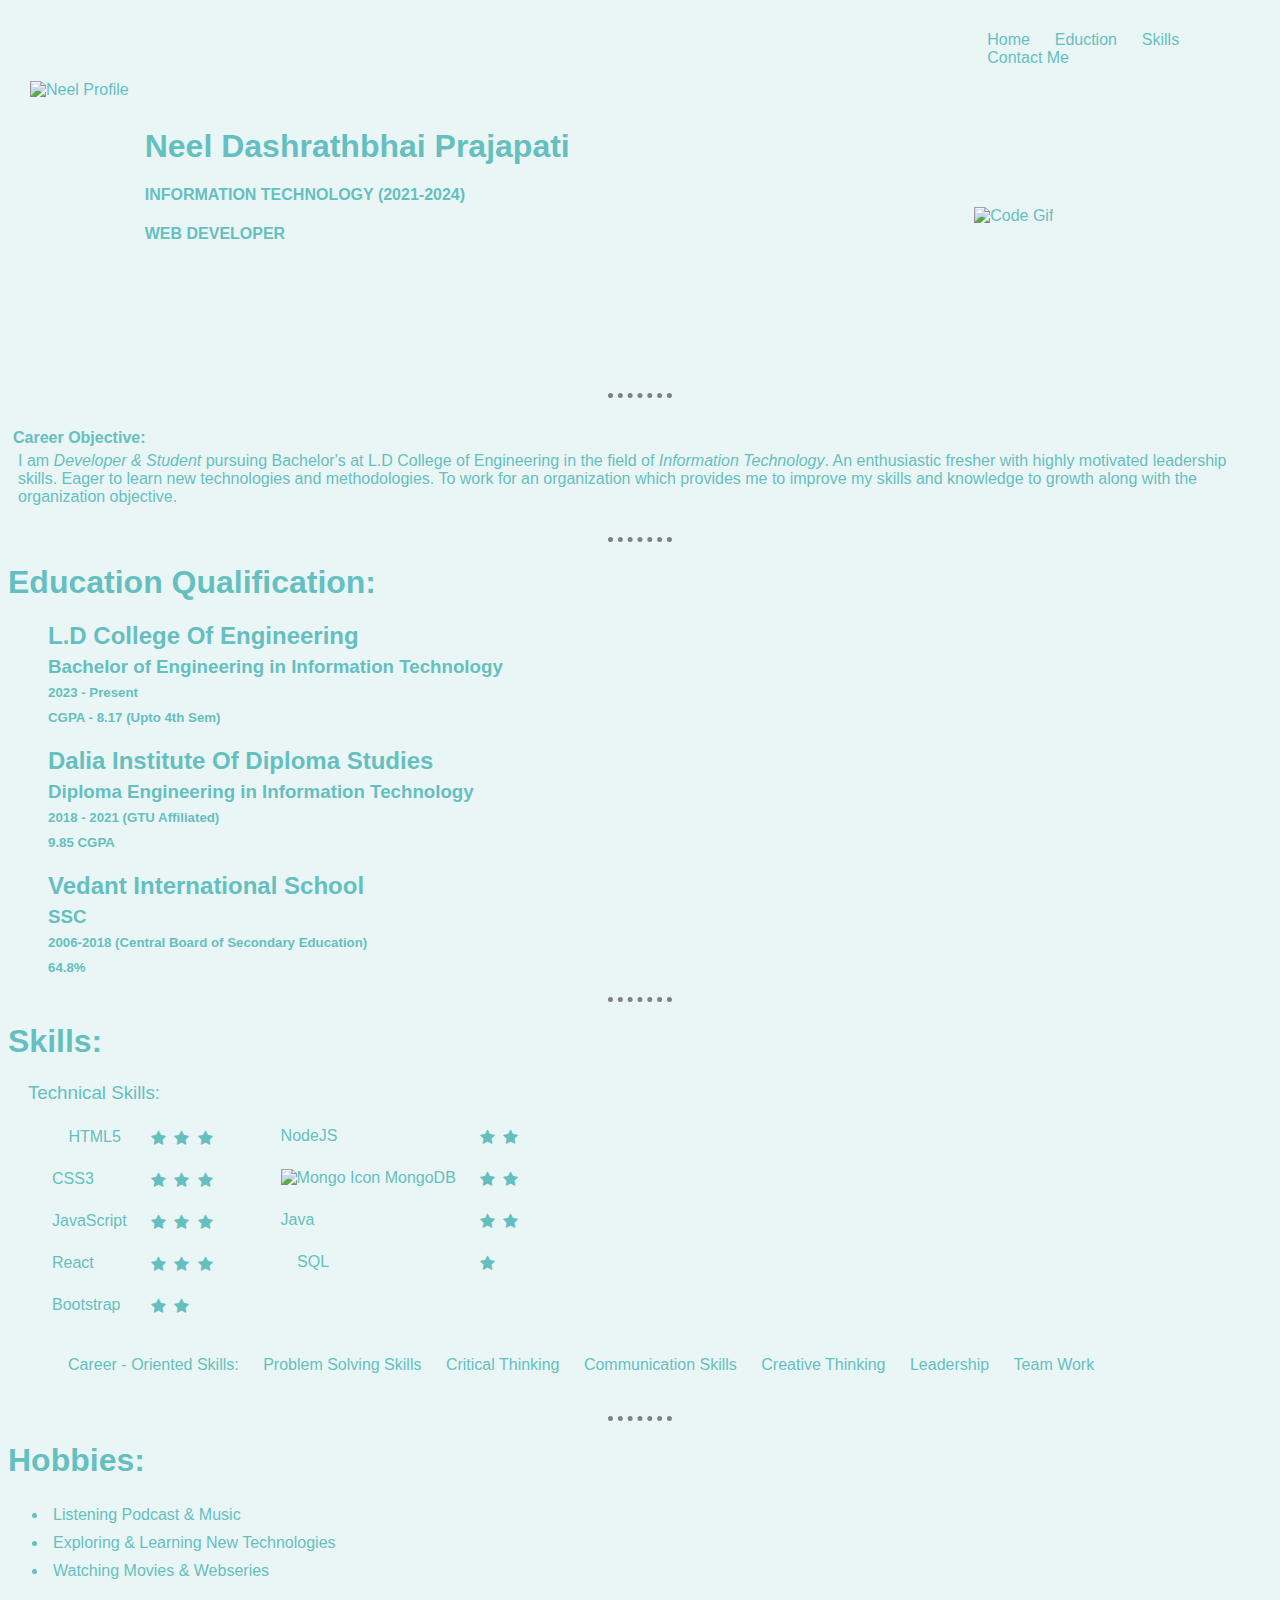
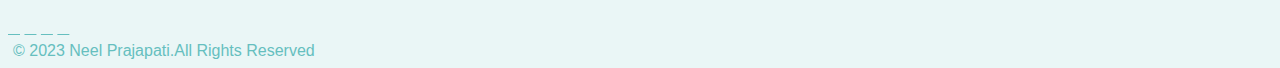
==== index.html @ d5c81141 "css animation" ====
<!DOCTYPE html>
<html lang="en">

<head>
    <meta charset="UTF-8">
    <meta http-equiv="X-UA-Compatible" content="IE=edge">
    <meta name="viewport" content="width=device-width, initial-scale=1.0">
    <link rel="shortcut icon" href="images/favicon.png" type="image/x-icon">
    <title>Neel's Personal Site</title>

    <link rel="stylesheet" href="/css/index.css">
    <link rel="stylesheet" href="/css/logo.css">
    <link rel="stylesheet" href="/css/footer.css">

    <link rel="stylesheet" href="https://cdnjs.cloudflare.com/ajax/libs/font-awesome/6.2.1/css/all.min.css"
        integrity="sha512-MV7K8+y+gLIBoVD59lQIYicR65iaqukzvf/nwasF0nqhPay5w/9lJmVM2hMDcnK1OnMGCdVK+iQrJ7lzPJQd1w=="
        crossorigin="anonymous" referrerpolicy="no-referrer" />

    <link rel="stylesheet" href="https://cdnjs.cloudflare.com/ajax/libs/font-awesome/4.7.0/css/font-awesome.min.css">

</head>

<body>

    <nav>
        <li class="nav-list" id="home">Home</li>
        <li class="nav-list" id="edu">Eduction</li>
        <li class="nav-list" id="skill">Skills</li>
        <li class="nav-list" id="contact"><a href="contact.html" style="text-decoration: none;">Contact Me</a></li>
    </nav>

    <div class="intro">

        <div class="profile_pic">
            <img class="profile" src="/images/profile.png" alt="Neel Profile">
        </div>

        <div class="sub-intro">
            <h1>Neel Dashrathbhai Prajapati</h1>
            <h4>INFORMATION TECHNOLOGY (2021-2024)</h4>
            <h4>WEB DEVELOPER</h4>
        </div>

        <div class="code_gif">
            <img id="code" src="images/code.gif" alt="Code Gif">
        </div>

    </div>
    
    <hr>

    <br>
    <!-- <div class="details">

        <h5 class="mx">DOB: 12/09/2002</h5>
        <h5 class="mx"><i class="fa-sharp fa-solid fa-location-dot"></i>&nbsp;Gujarat, India</h5>
        <h5 class="mx"><i class="fa-solid fa-mobile-button"></i>&nbsp;&nbsp;(+91)-7046442576</h5>
        <h5 class="mx"><i class="fa-solid fa-envelope"></i>&nbsp;prajapatineel64@gmail.com</h5>

    </div> -->

    <div class="career">
        <strong>Career Objective:</strong><br>
        <p>I am<em> Developer & Student </em> pursuing Bachelor's at L.D College of Engineering in the field of
            <em>Information Technology</em>. An enthusiastic fresher with highly motivated leadership skills. Eager to
            learn
            new technologies and methodologies. To work for an organization which provides me to improve my skills and
            knowledge to growth along with the organization objective.
        </p><br>
    </div>

    <!-- <hr size="3" noshade> -->
    <hr>

    <h1>Education Qualification:</h1>

    <dt>
    <dd>
        <h2>L.D College Of Engineering</h2>
        <h3>Bachelor of Engineering in Information Technology</h3>
        <h5>2023 - Present</h5>
        <h5>CGPA - 8.17 (Upto 4th Sem) </h5>
    </dd>
    </dt>

    <dt>
    <dd>
        <h2>Dalia Institute Of Diploma Studies</h2>
        <h3>Diploma Engineering in Information Technology</h3>
        <h5>2018 - 2021 (GTU Affiliated)</h5>
        <h5>9.85 CGPA</h5>
    </dd>
    </dt>

    <dt>
    <dd>
        <h2>Vedant International School</h2>
        <h3>SSC</h3>
        <h5>2006-2018 (Central Board of Secondary Education)</h5>
        <h5>64.8%</h5>
    </dd>
    </dt>

    <!-- <hr size="3" noshade> -->
    <hr>

    <h1>Skills:</h1>

    <h3 class="mx-list"><strong>Technical Skills:</strong></h3><br>

    <table>
        <tr>
            <td>
                <table cellspacing="20">

                    <tbody style="margin-top: 2px;">

                        <tr>
                            <td class="mx-list"><i class="fa-brands fa-html5"></i> HTML5 </td>
                            <td>
                                <span class="fa fa-star checked"></span>
                                <span class="fa fa-star checked"></span>
                                <span class="fa fa-star checked"></span>
                            </td>
                        </tr>

                        <tr>
                            <td class="mx-list"><i class="fa-brands fa-css3-alt"></i> CSS3 </td>
                            <td>
                                <span class="fa fa-star checked"></span>
                                <span class="fa fa-star checked"></span>
                                <span class="fa fa-star checked"></span>
                            </td>
                        </tr>

                        <tr>
                            <td class="mx-list"><i class="fa-brands fa-js"></i> JavaScript </td>
                            <td>
                                <span class="fa fa-star checked"></span>
                                <span class="fa fa-star checked"></span>
                                <span class="fa fa-star checked"></span>
                            </td>
                        </tr>

                        <tr>
                            <td class="mx-list"><i class="fa-brands fa-react"></i> React </td>
                            <td>
                                <span class="fa fa-star checked"></span>
                                <span class="fa fa-star checked"></span>
                                <span class="fa fa-star checked"></span>
                            </td>
                        </tr>

                        <tr>
                            <td class="mx-list"><i class="fa-brands fa-bootstrap"></i> Bootstrap </td>
                            <td>
                                <span class="fa fa-star checked"></span>
                                <span class="fa fa-star checked"></span>
                            </td>
                        </tr>

                    </tbody>
                </table>
            </td>

            <td>

                <table cellspacing="20" class="col-2">

                    <tbody style="margin-top: 2px;">

                        <tr>
                            <td class="mx-list"><i class="fa-brands fa-node"></i> NodeJS </td>
                            <td>
                                <span class="fa fa-star checked"></span>
                                <span class="fa fa-star checked"></span>
                            </td>
                        </tr>

                        <tr>
                            <td class="mx-list"><img id="mongo" src="/images/mongo.svg" alt="Mongo Icon"> MongoDB </td>
                            <td>
                                <span class="fa fa-star checked"></span>
                                <span class="fa fa-star checked"></span>
                            </td>
                        </tr>

                        <tr>
                            <td class="mx-list"><i class="fa-brands fa-java"></i> Java
                            <td>
                                <span class="fa fa-star checked"></span>
                                <span class="fa fa-star checked"></span>
                            </td>
                        </tr>

                        <tr>
                            <td class="mx-list"><i class="fa-solid fa-database"></i> SQL
                            <td>
                                <span class="fa fa-star checked"></span>
                            </td>
                        </tr>

                    </tbody>

                </table>

            </td>
        </tr>
    </table>

    <ul>
        <li class="mx-list"><strong>Career - Oriented Skills:</strong></li>
        <li class="mx-list">Problem Solving Skills</li>
        <li class="mx-list">Critical Thinking</li>
        <li class="mx-list">Communication Skills</li>
        <li class="mx-list">Creative Thinking</li>
        <li class="mx-list">Leadership</li>
        <li class="mx-list">Team Work</li>
    </ul>

    <br>
    <!-- <hr size="3" noshade> -->
    <hr>

    <h1>Hobbies:</h1>
    <ul>
        <li class="hobbie">Listening Podcast & Music</li>
        <li class="hobbie">Exploring & Learning New Technologies</li>
        <li class="hobbie">Watching Movies & Webseries</li>
    </ul>
    <br>

</body>


<footer>
    <div class="footer">
        <a href="https://github.com/Neel1292" target="_blank"><i class="fa-brands fa-github"></i></a>
        <a href="https://www.linkedin.com/in/neel-prajapati-590375259/" target="_blank"><i
                class="fa-brands fa-linkedin"></i></a>
        <a href="https://www.instagram.com/neelprajapati_/" target="_blank"><i class="fa-brands fa-instagram"></i></a>
        <a href="mailto: prajapatineel122002@gmail.com"><i class="fa-solid fa-envelope"></i></a>
    </div>
    <p class="neelfooter">&copy; 2023 Neel Prajapati.All Rights Reserved</p>
</footer>

</html>
---- css/index.css ----
*{
    font-family: 'Gill Sans', 'Gill Sans MT', Calibri, 'Trebuchet MS', sans-serif;
    /* color: #68B984; */
    color: #66BFBF;
}
 

/* Custom Font */

@font-face{
    font-family:ChineseHiromi;
    src:url('/fonts/HIROMISAKE.ttf') format('truetype');

    font-family:ChineseScript;
    src:url('/fonts/Khiara\ Script.otf') format('woff2');

    font-family:ChineseItache;
    src:url('/fonts/Zenzai\ Itache.ttf') format('truetype');
}

body {
    /* color: #CEEDC7; */
    background-color: #EAF6F6;
}

/* Nav Bar */

nav {
    list-style: none;
    margin: 0.6rem;
    margin-left: 75%;
    padding: 20px;
    border: 1px solid transparent;
    height: 20px;
}

.nav-list {
    display: inline;
    margin: 0.2rem;
    font-size: medium;
    padding: 7px;
    transition: font-size;
    transition-duration: 1s;
}
                
#home:hover {
    font-size: large;
    color: black;
    cursor: pointer;
}

#edu:hover {
    font-size: large;
    color: black;
    cursor: pointer;
}

#skill:hover {
    font-size: large;
    color: black;
    cursor: pointer;
}

#contact:hover {
    font-size: large;
    color: black;
    cursor: pointer;
}

/* First Self */

.intro {
    margin: -25px -8px 18px -8px;
    padding: 10px;
    display: inline-flex;
    width: 100%;
    color: #66BFBF;
    animation: textcolor;
    animation-duration: 4s;
    animation-delay: 100ms;
}

@keyframes textcolor {

    0%   { color:#4285F4;  }
    25%  { color:#34A853;  }
    50%  { color:#FBBC05;  }
    75%  { color:#fb6b05;  }
    100% { color:#EA4335;  }

}

.profile {
    align-items: start;
    height: 262px;
    width: 260px;
    padding: 10px;
    margin: 3px;
    margin-bottom: -4px;
    position: relative;
    animation-name: profilepic;
    animation-duration: 4s;
    animation-timing-function: linear;
}

.profile_pic{
    margin-left: 7px;
}

@keyframes profilepic{
    0%   { left:0px; top:-100px; }
    75%  { left:0px; top:200px; }
    100% { left:0px; top:0px; }
}

.sub-intro {
    margin-top: 3%;
    margin-left: 3px;
}

.code_gif {
    margin-top: 11%;
    margin-left: 32%;
    width: 20%;
    height: 150px;
    position: relative;
}

#code {
    position: absolute;
    left: 0;
    animation-name: enter;
    animation-duration: 6s;
    animation-timing-function: linear;
}

@keyframes enter {
    from { left: 100%; }
    to { left: 0%; }
}

/* Line */

hr {
    border-style: none;
    border-top-style: dotted;
    border-color: grey;
    border-width: 5px;
    width: 5%;
}

.mx {
    margin-left: 150px;
}

.mx-10 {
    margin-left: 5px;
}

/* Personal Details */

.details {
    margin-left: 30px;
    display: inline-flex;
    justify-content: space-evenly;
    padding: 2px;
}

h3 {
    margin-top: -14px;
}

h5 {
    margin-top: -12px;
}

a {
    color: inherit;
}

.career{
    margin: 5px;
}

p {
    margin: 5px;
}

.mx-list {
    margin-left: 20px;
    align-items: end;
    display: inline;
    font-weight: 200;
}

.hobbie {
    padding: 5px;
}

.checked {
    padding: 2px;
}

#mongo {
    height: 16px;
    width: 17px;
}

.col-2 {
    margin-top: -44px;
}
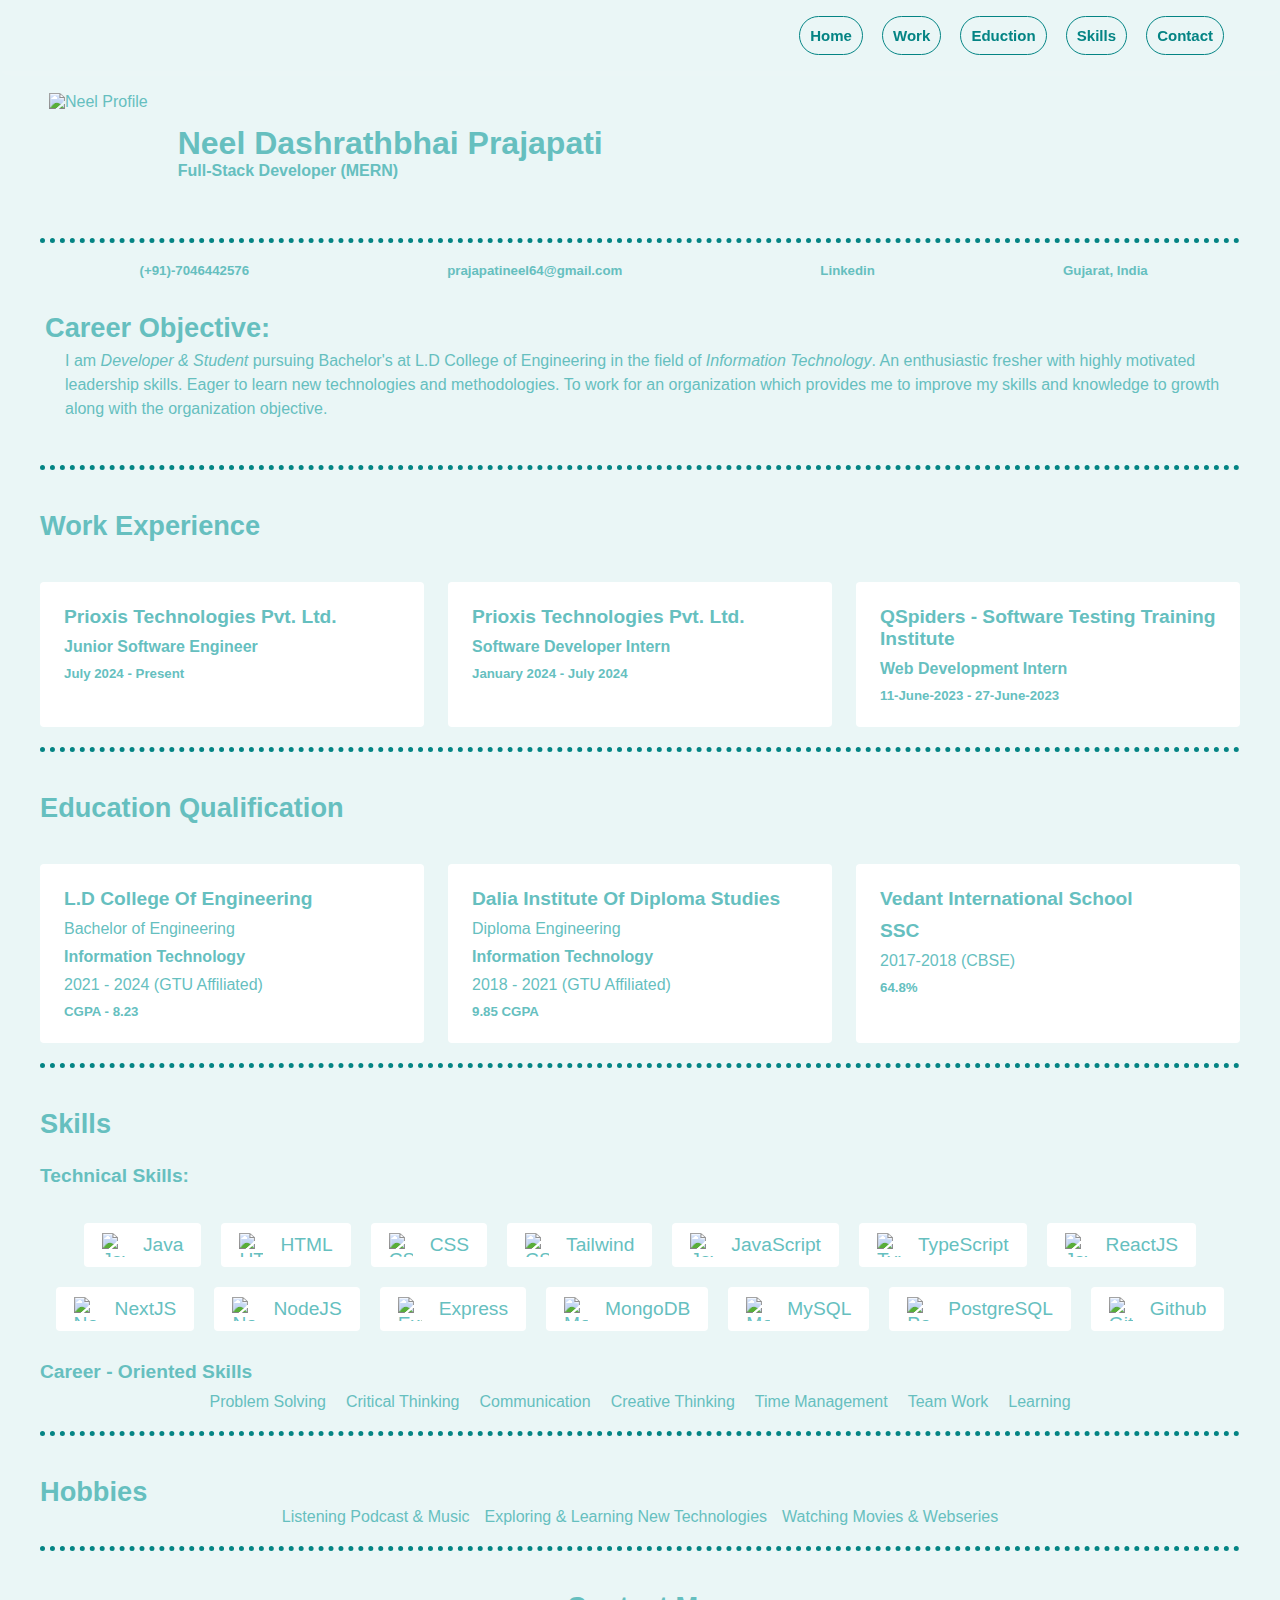
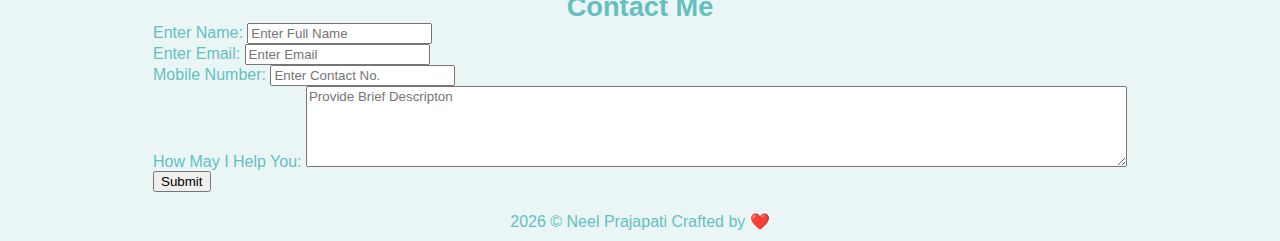
==== commit f2be2aba: "Change Icon Position" ====
--- a/index.html
+++ b/index.html
@@ -5,8 +5,29 @@
     <meta charset="UTF-8">
     <meta http-equiv="X-UA-Compatible" content="IE=edge">
     <meta name="viewport" content="width=device-width, initial-scale=1.0">
-    <link rel="shortcut icon" href="images/favicon.png" type="image/x-icon">
+    <link rel="shortcut icon" href="images/fav.png" type="image/x-icon">
     <title>Neel's Personal Site</title>
+
+    <link rel="stylesheet" href="./css/contact.css">
+    <script src="./script/script.js" defer></script>
+
+    <!-- Facebook and Twitter integration -->
+    <meta property="og:title" content="Neel Prajapati Portfolio" />
+    <meta property="og:image" content="/images/user.png" />
+    <meta property="og:url" content="" />
+    <meta property="og:site_name" content="Neel Prajapati Tech" />
+    <meta property="og:description" content="Myself Neel Prajapati and I am a Full-Stack Web Developer" />
+    <meta name="twitter:title" content="Neel Prajapti" />
+    <meta name="twitter:image" content="" />
+    <meta name="twitter:url" content="" />
+    <meta name="twitter:card" content="" />
+
+    <!-- Skills style  -->
+    <link rel="stylesheet" href="css/skills.css">
+
+    <link href="https://fonts.googleapis.com/css?family=Space+Mono" rel="stylesheet">
+    <link href="https://fonts.googleapis.com/css?family=Kaushan+Script" rel="stylesheet">
+
 
     <link rel="stylesheet" href="/css/index.css">
     <link rel="stylesheet" href="/css/logo.css">
@@ -22,226 +43,248 @@
 
 <body>
 
-    <nav>
-        <li class="nav-list" id="home">Home</li>
-        <li class="nav-list" id="edu">Eduction</li>
-        <li class="nav-list" id="skill">Skills</li>
-        <li class="nav-list" id="contact"><a href="contact.html" style="text-decoration: none;">Contact Me</a></li>
-    </nav>
-
-    <div class="intro">
-
-        <div class="profile_pic">
-            <img class="profile" src="/images/profile.png" alt="Neel Profile">
-        </div>
-
-        <div class="sub-intro">
-            <h1>Neel Dashrathbhai Prajapati</h1>
-            <h4>INFORMATION TECHNOLOGY (2021-2024)</h4>
-            <h4>WEB DEVELOPER</h4>
-        </div>
-
-        <div class="code_gif">
-            <img id="code" src="images/code.gif" alt="Code Gif">
-        </div>
-
+    <div id="main">
+        <nav>
+            <div class="page-width">
+                <div class="nav-list">
+                    <h4 id="home"><a href="#introduction">Home</a></h4>
+                    <h4 id="edu"><a href="#experience">Work</a></h4>
+                    <h4 id="edu"><a href="#education">Eduction</a></h4>
+                    <h4 id="skill"><a href="#skills">Skills</a></h4>
+                    <h4 id="contact"><a href="#contact-form">Contact</a></h4>
+                </div>
+            </div>
+        </nav>
+
+        <div class="introduction" id="introduction">
+            <div class="page-width">  
+                <div class="intro">
+                    <div class="profile_pic">
+                        <img class="profile" src="/images/profile.png" alt="Neel Profile">
+                    </div>
+
+                    <div class="sub-intro">
+                        <h1>Neel Dashrathbhai Prajapati</h1>
+                        <h4>Full-Stack Developer (MERN)</h4>
+                        <div class="social-icons">
+                            <a href="https://github.com/Neel1292" target="_blank"><i class="fa-brands fa-github"></i></a>
+                            <a href="https://www.linkedin.com/in/neel-prajapati-590375259/" target="_blank"><i
+                                class="fa-brands fa-linkedin"></i></a>
+                            <a href="https://www.instagram.com/neelprajapati_/" target="_blank"><i class="fa-brands fa-instagram"></i></a>
+                            <a href="mailto: prajapatineel122002@gmail.com"><i class="fa-solid fa-envelope"></i></a>
+                        </div>
+                    </div>
+
+                </div>
+                <hr>
+            </div>
+        </div>
+
+        <div class="details">
+            <div class="page-width">   
+                <div class="personal-detail">
+                    <h5 class="personal-item"><i class="fa-solid fa-mobile-button"></i>&nbsp;&nbsp;(+91)-7046442576</h5>
+                    <h5 class="personal-item"><i class="fa-solid fa-envelope"></i>&nbsp;prajapatineel64@gmail.com</h5>
+                    <h5 class="personal-item"><i class="fa-solid fa-link"></i>&nbsp;<a
+                        href="https://www.linkedin.com/in/neel-prajapati-590375259/" target="_blank">Linkedin</a></h5>
+                    <h5 class="personal-item"><i class="fa-sharp fa-solid fa-location-dot"></i>&nbsp;Gujarat, India</h5>
+                </div> 
+            </div>
+        </div>
+
+        <div class="career-objective">
+            <div class="page-width">
+                <div class="career">
+                    <h2>Career Objective:</h2>
+                    <p>I am<em> Developer & Student </em> pursuing Bachelor's at L.D College of Engineering in the field of
+                        <em>Information Technology</em>. An enthusiastic fresher with highly motivated leadership skills. Eager
+                        to
+                        learn
+                        new technologies and methodologies. To work for an organization which provides me to improve my skills
+                        and
+                        knowledge to growth along with the organization objective.
+                    </p><br>
+                </div>
+                <hr>
+            </div>
+        </div>
+
+
+        <div class="experience" id="experience">
+            <div class="page-width">
+                <h2>Work Experience </h2>
+                <div class="work-experience">
+                    <div class="work-experience-data">
+                        <h3>Prioxis Technologies Pvt. Ltd.</h3>
+                        <h4>Junior Software Engineer </h4>
+                        <h5>July 2024 - Present</h5>
+                    </div>
+                
+                    <div class="work-experience-data">
+                        <h3>Prioxis Technologies Pvt. Ltd.</h3>
+                        <h4>Software Developer Intern </h4>
+                        <h5>January 2024 - July 2024</h5>
+                    </div>
+                
+
+                    <div class="work-experience-data">
+                        <h3>QSpiders - Software Testing Training Institute</h3>
+                        <h4>Web Development Intern</h4>
+                        <h5>11-June-2023 - 27-June-2023</h5>
+                    </div>
+                </div>
+                <hr>
+            </div>
+        </div>
+
+        <div class="education" id="education">
+            <div class="page-width">
+                <h2>Education Qualification </h2>
+                <div class="qualification">
+                    <div class="qualification-data">
+                        <h3>L.D College Of Engineering</h3>
+                        <span>Bachelor of Engineering </span>
+                        <h4>Information Technology</h4>
+                        <span>2021 - 2024  (GTU Affiliated)</span>
+                        <h5>CGPA - 8.23 </h5>
+                    </div>
+                
+                    <div class="qualification-data">
+                        <h3>Dalia Institute Of Diploma Studies</h3>
+                        <span>Diploma Engineering</span>
+                        <h4>Information Technology</h4>
+                        <span>2018 - 2021 (GTU Affiliated)</span>
+                        <h5>9.85 CGPA</h5>
+                    </div>
+                
+                    <div class="qualification-data">
+                        <h3>Vedant International School</h3>
+                        <h3>SSC</h3>
+                        <span>2017-2018 (CBSE)</span>
+                        <h5>64.8%</h5>
+                    </div>
+                </div>
+                <hr>
+
+            </div>
+        </div>
+
+
+        <div class="skills" id="skills">
+            <div class="page-width">
+                <h2>Skills </h2>
+                <div class="technical">
+                    <h3 class="mx-list"><strong>Technical Skills:</strong></h3><br><br>
+            
+                    <div class="skills-container-inner col-md-3 col-sm-6 col-xs-12">
+                        <div class="skill-item"><img src="/images/skills/java.svg" alt="Java">Java</div>
+                        <div class="skill-item"><img src="/images/skills/html.svg" alt="HTML">HTML</div>
+                        <div class="skill-item"><img src="/images/skills/css.svg" alt="CSS">CSS</div>
+                        <div class="skill-item"><img
+                                src="https://cdn.jsdelivr.net/gh/devicons/devicon/icons/tailwindcss/tailwindcss-original.svg"
+                                alt="CSS">Tailwind</div>
+                        <div class="skill-item"><img src="/images/skills/javascript.svg" alt="JavaScript">JavaScript
+                        </div>
+                        <div class="skill-item"><img
+                                src="https://cdn.jsdelivr.net/gh/devicons/devicon/icons/typescript/typescript-original.svg"
+                                alt="TypeScript">TypeScript</div>
+                        <div class="skill-item"><img
+                                src="https://cdn.jsdelivr.net/gh/devicons/devicon/icons/react/react-original.svg"
+                                alt="JavaScript">ReactJS</div>
+                        <div class="skill-item"><img
+                                src="https://cdn.jsdelivr.net/gh/devicons/devicon/icons/nextjs/nextjs-original.svg"
+                                alt="Next">NextJS</div>
+                        <div class="skill-item"><img
+                                src="https://cdn.jsdelivr.net/gh/devicons/devicon/icons/nodejs/nodejs-original.svg"
+                                alt="Node">NodeJS</div>
+                        <div class="skill-item"><img
+                                src="https://cdn.jsdelivr.net/gh/devicons/devicon/icons/express/express-original.svg"
+                                alt="Express">Express</div>
+                        <div class="skill-item">
+                            <img src="https://cdn.jsdelivr.net/gh/devicons/devicon/icons/mongodb/mongodb-original.svg"
+                                alt="MongoDB">MongoDB
+                        </div>
+                        <div class="skill-item">
+                            <img src="https://cdn.jsdelivr.net/gh/devicons/devicon/icons/mysql/mysql-original.svg"
+                                alt="MongoDB">MySQL
+                        </div>
+                        <div class="skill-item"><img src="/images/skills/postgresql.svg" alt="PostgreSQL">PostgreSQL</div>
+                        <div class="skill-item"><img src="/images/skills/github.svg" alt="Github">Github</div>
+                    </div>
+                </div>
+
+                <div class="career-oriented">
+                    <h3 class="mx-list">Career - Oriented Skills</h3>
+                    <div class="career-skills">
+                        <span class="mx-list">Problem Solving</span>
+                        <span class="mx-list">Critical Thinking</span>
+                        <span class="mx-list">Communication</span>
+                        <span class="mx-list">Creative Thinking</span>
+                        <span class="mx-list">Time Management</span>
+                        <!-- <li class="mx-list">Leadership</li> -->
+                        <span class="mx-list">Team Work</span>
+                        <span class="mx-list">Learning</span>
+                    </div>
+                </div>
+                <hr>
+            </div>
+        </div>
+
+
+        <div class="hobbies">
+            <div class="page-width">
+                <div class="hobbie-container">
+                    <h2>Hobbies</h2>
+                    <ul>
+                        <li class="hobbie">Listening Podcast & Music</li>
+                        <li class="hobbie">Exploring & Learning New Technologies</li>
+                        <li class="hobbie">Watching Movies & Webseries</li>
+                    </ul>
+                </div>
+                <hr>
+            </div>
+        </div>
     </div>
-    
-    <hr>
-
-    <br>
-    <!-- <div class="details">
-
-        <h5 class="mx">DOB: 12/09/2002</h5>
-        <h5 class="mx"><i class="fa-sharp fa-solid fa-location-dot"></i>&nbsp;Gujarat, India</h5>
-        <h5 class="mx"><i class="fa-solid fa-mobile-button"></i>&nbsp;&nbsp;(+91)-7046442576</h5>
-        <h5 class="mx"><i class="fa-solid fa-envelope"></i>&nbsp;prajapatineel64@gmail.com</h5>
-
-    </div> -->
-
-    <div class="career">
-        <strong>Career Objective:</strong><br>
-        <p>I am<em> Developer & Student </em> pursuing Bachelor's at L.D College of Engineering in the field of
-            <em>Information Technology</em>. An enthusiastic fresher with highly motivated leadership skills. Eager to
-            learn
-            new technologies and methodologies. To work for an organization which provides me to improve my skills and
-            knowledge to growth along with the organization objective.
-        </p><br>
-    </div>
-
-    <!-- <hr size="3" noshade> -->
-    <hr>
-
-    <h1>Education Qualification:</h1>
-
-    <dt>
-    <dd>
-        <h2>L.D College Of Engineering</h2>
-        <h3>Bachelor of Engineering in Information Technology</h3>
-        <h5>2023 - Present</h5>
-        <h5>CGPA - 8.17 (Upto 4th Sem) </h5>
-    </dd>
-    </dt>
-
-    <dt>
-    <dd>
-        <h2>Dalia Institute Of Diploma Studies</h2>
-        <h3>Diploma Engineering in Information Technology</h3>
-        <h5>2018 - 2021 (GTU Affiliated)</h5>
-        <h5>9.85 CGPA</h5>
-    </dd>
-    </dt>
-
-    <dt>
-    <dd>
-        <h2>Vedant International School</h2>
-        <h3>SSC</h3>
-        <h5>2006-2018 (Central Board of Secondary Education)</h5>
-        <h5>64.8%</h5>
-    </dd>
-    </dt>
-
-    <!-- <hr size="3" noshade> -->
-    <hr>
-
-    <h1>Skills:</h1>
-
-    <h3 class="mx-list"><strong>Technical Skills:</strong></h3><br>
-
-    <table>
-        <tr>
-            <td>
-                <table cellspacing="20">
-
-                    <tbody style="margin-top: 2px;">
-
-                        <tr>
-                            <td class="mx-list"><i class="fa-brands fa-html5"></i> HTML5 </td>
-                            <td>
-                                <span class="fa fa-star checked"></span>
-                                <span class="fa fa-star checked"></span>
-                                <span class="fa fa-star checked"></span>
-                            </td>
-                        </tr>
-
-                        <tr>
-                            <td class="mx-list"><i class="fa-brands fa-css3-alt"></i> CSS3 </td>
-                            <td>
-                                <span class="fa fa-star checked"></span>
-                                <span class="fa fa-star checked"></span>
-                                <span class="fa fa-star checked"></span>
-                            </td>
-                        </tr>
-
-                        <tr>
-                            <td class="mx-list"><i class="fa-brands fa-js"></i> JavaScript </td>
-                            <td>
-                                <span class="fa fa-star checked"></span>
-                                <span class="fa fa-star checked"></span>
-                                <span class="fa fa-star checked"></span>
-                            </td>
-                        </tr>
-
-                        <tr>
-                            <td class="mx-list"><i class="fa-brands fa-react"></i> React </td>
-                            <td>
-                                <span class="fa fa-star checked"></span>
-                                <span class="fa fa-star checked"></span>
-                                <span class="fa fa-star checked"></span>
-                            </td>
-                        </tr>
-
-                        <tr>
-                            <td class="mx-list"><i class="fa-brands fa-bootstrap"></i> Bootstrap </td>
-                            <td>
-                                <span class="fa fa-star checked"></span>
-                                <span class="fa fa-star checked"></span>
-                            </td>
-                        </tr>
-
-                    </tbody>
-                </table>
-            </td>
-
-            <td>
-
-                <table cellspacing="20" class="col-2">
-
-                    <tbody style="margin-top: 2px;">
-
-                        <tr>
-                            <td class="mx-list"><i class="fa-brands fa-node"></i> NodeJS </td>
-                            <td>
-                                <span class="fa fa-star checked"></span>
-                                <span class="fa fa-star checked"></span>
-                            </td>
-                        </tr>
-
-                        <tr>
-                            <td class="mx-list"><img id="mongo" src="/images/mongo.svg" alt="Mongo Icon"> MongoDB </td>
-                            <td>
-                                <span class="fa fa-star checked"></span>
-                                <span class="fa fa-star checked"></span>
-                            </td>
-                        </tr>
-
-                        <tr>
-                            <td class="mx-list"><i class="fa-brands fa-java"></i> Java
-                            <td>
-                                <span class="fa fa-star checked"></span>
-                                <span class="fa fa-star checked"></span>
-                            </td>
-                        </tr>
-
-                        <tr>
-                            <td class="mx-list"><i class="fa-solid fa-database"></i> SQL
-                            <td>
-                                <span class="fa fa-star checked"></span>
-                            </td>
-                        </tr>
-
-                    </tbody>
-
-                </table>
-
-            </td>
-        </tr>
-    </table>
-
-    <ul>
-        <li class="mx-list"><strong>Career - Oriented Skills:</strong></li>
-        <li class="mx-list">Problem Solving Skills</li>
-        <li class="mx-list">Critical Thinking</li>
-        <li class="mx-list">Communication Skills</li>
-        <li class="mx-list">Creative Thinking</li>
-        <li class="mx-list">Leadership</li>
-        <li class="mx-list">Team Work</li>
-    </ul>
-
-    <br>
-    <!-- <hr size="3" noshade> -->
-    <hr>
-
-    <h1>Hobbies:</h1>
-    <ul>
-        <li class="hobbie">Listening Podcast & Music</li>
-        <li class="hobbie">Exploring & Learning New Technologies</li>
-        <li class="hobbie">Watching Movies & Webseries</li>
-    </ul>
-    <br>
+
+    <footer id="contact-form">
+        <div class="page-width">
+            <div class="footer"> 
+                <div class="footer-left">
+                    <form class="form" action="mailto: prajapatineel64@gmail.com" method="post" enctype="text/plain">
+
+                        <h2 style="text-align: center;">Contact Me</h2>
+                    
+                        <div class="input-control">
+                            <label for="cname">Enter Name: </label>
+                            <input type="text" name="Name: " placeholder="Enter Full Name" required>
+                        </div>
+                        <div class="input-control">
+                            <label for="cemail">Enter Email: </label>
+                            <input type="email" name="Email: " placeholder="Enter Email" required>
+                        </div>
+                        <div class="input-control">
+                            <label for="cno">Mobile Number: </label>
+                            <input type="tel" name="Mobile Number: " placeholder="Enter Contact No." maxlength="10" required>
+                        </div>
+                        <div class="input-control">
+                            <label for="reason">How May I Help You: </label>
+                            <textarea type="text" name="brief-description" placeholder="Provide Brief Descripton" cols="100" rows="5"></textarea>
+                        </div>
+
+                        <button type=submit class="btn">Submit</button>
+                    
+                    </form>
+                </div>           
+                <div class="footer-right">
+
+                    <p class="footer-text">
+                        <script>document.write(new Date().getFullYear())</script> &copy; Neel Prajapati Crafted by ❤️
+                    </p>
+                </div>
+
+            </div>
+        </div>
+    </footer>
 
 </body>
-
-
-<footer>
-    <div class="footer">
-        <a href="https://github.com/Neel1292" target="_blank"><i class="fa-brands fa-github"></i></a>
-        <a href="https://www.linkedin.com/in/neel-prajapati-590375259/" target="_blank"><i
-                class="fa-brands fa-linkedin"></i></a>
-        <a href="https://www.instagram.com/neelprajapati_/" target="_blank"><i class="fa-brands fa-instagram"></i></a>
-        <a href="mailto: prajapatineel122002@gmail.com"><i class="fa-solid fa-envelope"></i></a>
-    </div>
-    <p class="neelfooter">&copy; 2023 Neel Prajapati.All Rights Reserved</p>
-</footer>
-
 </html>--- a/css/index.css
+++ b/css/index.css
@@ -1,211 +1,448 @@
-*{
-    font-family: 'Gill Sans', 'Gill Sans MT', Calibri, 'Trebuchet MS', sans-serif;
-    /* color: #68B984; */
-    color: #66BFBF;
-}
+* {
+  font-family: 'Trebuchet MS', 'Lucida Sans Unicode', 'Lucida Grande', 'Lucida Sans', Arial, sans-serif;
+  box-sizing: border-box;
+}
+
+@font-face {
+  font-family: ChineseHiromi;
+  src: url("/fonts/HIROMISAKE.ttf") format("truetype");
+
+  font-family: ChineseScript;
+  src: url("/fonts/Khiara\ Script.otf") format("woff2");
+
+  font-family: ChineseItache;
+  src: url("/fonts/Zenzai\ Itache.ttf") format("truetype");
+}
+
+body {
+  color: #66bfbf;
+  padding: 0;
+  margin: 0;
+  background-color: #eaf6f6;
+}
+
+html {
+  scroll-behavior: smooth;
+  scroll-padding-top: 80px;
+}
+
+img {
+  max-width: 100%;
+  vertical-align: middle;
+}
+
+.page-width {
+  max-width: 1240px;
+  width: 100%;
+  margin: 0 auto;
+  padding: 0 20px;
+}
+
+h1,
+h2,
+h3,
+h4,
+h5,
+h6, p{
+  margin: 0;
+  padding: 0;
+}
+
+h2 {
+  font-size: 1.7rem;
+}
+
+h3 {
+  font-size: 1.2rem;
+}
+
+a {
+  color: inherit;
+  text-decoration: none;
+}
+
+ul {
+  padding: 0;
+  margin: 0;
+  list-style: none;
+}
+
+#main {
+  position: relative;
+  z-index: 10;
+}
+
+nav {
+  position: fixed;
+  top: 0;
+  left: 0;
+  width: 100%;
+  z-index: 1000;
+  backdrop-filter: blur(10px);
+  /* background-color: rgba(255, 255, 255, 0.1); */
+  box-shadow: 0 4px 10px rgba(255, 253, 253, 0.1); 
+} 
+
+nav .nav-list {
+  padding: 1vw 1vw 1vw 0;
+  width: 100%;
+  display: flex;
+  align-items: center;
+  position: relative;
+  z-index: 100;
+  justify-content: flex-end;
+}
+
+.nav-list {
+  display: flex;
+  align-items: center;
+  gap: 1vw;
+}
+
+.nav-list h4 {
+  padding: 10px;
+  border: 1px solid #048484;
+  border-radius: 50px;
+  transition: all ease 0.4s;
+  position: relative;
+  overflow: hidden;
+  margin: 0.2rem;
+  font-size: 15px;
+}
+
+.nav-list h4::after {
+  position: absolute;
+  content: "";
+  height: 100%;
+  width: 100%;
+  background-color: #048484;
+  left: 0;
+  bottom: -100%;
+  border-radius: 50%;
+  transition: all ease 0.4s;
+}
+
+.nav-list h4:hover::after {
+  bottom: 0;
+  border-radius: 0;
+}
+
+.nav-list h4 a {
+  text-decoration: none;
+  color: #048484;
+  position: relative;
+  z-index: 9;
+}
+
+.nav-list h4:hover a {
+  color: #fff;
+}
+
+.nav-list h4.active {
+  background-color: #048484; /* Background green for active */
+}
+
+.nav-list h4.active a {
+
+  color: white; /* Text color white for active */
+}
+
+.intro {
+  margin: 80px -8px 15px -8px;
+  padding: 10px;
+  display: flex;
+  width: 100%;
+}
+
+.profile {
+  max-width: 300px;
+  width: 100%;
+  padding-right: 10px;
+  margin-bottom: -4px;
+  position: relative;
+  animation-name: profilepic;
+  animation-duration: 4s;
+  animation-timing-function: linear;
+}
+
+@keyframes profilepic {
+  0% {
+    left: 0px;
+    top: -100%;
+  }
+  75% {
+    left: 0px;
+    top: 12%;
+  }
+  100% {
+    left: 0px;
+    top: 0px;
+  }
+}
+
+.profile_pic {
+  margin-left: 7px;
+}
+.sub-intro {
+  margin-top: 3%;
+  margin-left: 20px;
+}
+
+.code_gif {
+  margin-top: 11%;
+  margin-left: 32%;
+  width: 20%;
+  height: 150px;
+  position: relative;
+}
+
+#code {
+  position: absolute;
+  left: 0;
+  animation-name: enter;
+  animation-duration: 2s;
+  animation-timing-function: linear;
+}
+
+@keyframes enter {
+  from {
+    left: 100%;
+  }
+  to {
+    left: 0%;
+  }
+}
+
+hr {
+  border-style: none;
+  border-top-style: dotted;
+  border-color: #048484;
+  border-width: 5px;
+  width: 100%;
+  margin: 20px 0 10px 0;
+}
+
+.mx {
+  margin-left: 150px;
+}
+
+.mx-10 {
+  margin-left: 5px;
+}
+
+.personal-detail {
+  display: flex;
+  align-items: center;
+  justify-content: space-around;
+}
+.details {
+  margin-top: 20px;
+}
+
+.career-objective {
+  margin-top: 30px;
+}
+
+.career {
+  margin: 10px 5px 5px 5px;
+  max-width: 100%;
+  line-height: 1.5;
+}
+
+.career p {
+  margin-left: 20px;
+}
+
+.education,
+.experience {
+  margin-top: 40px;
+}
+
+.qualification,
+.work-experience {
+  margin-top: 40px;
+  display: grid;
+  grid-template-columns: repeat(3, 1fr);
+  gap: 24px;
+}
+
+.qualification .qualification-data,
+.experience .work-experience-data {
+  padding: 24px;
+  border-radius: 4px;
+  background: #ffffff;
+  display: flex;
+  gap: 10px;
+  justify-content: flex-start;
+  flex-direction: column;
+}
+
+.skills {
+  margin-top: 40px;
+}
+
+.technical {
+  margin-top: 25px;
+}
+
+.career-oriented {
+  margin-top: 30px;
+}
+
+.career-oriented h3 {
+  display: block;
+}
+
+.career-skills {
+  margin-top: 10px;
+  display: flex;
+  align-items: center;
+  justify-content: center;
+  gap: 20px;
+}
+
+.checked {
+  padding: 2px;
+}
+
+#mongo {
+  height: 16px;
+  width: 17px;
+}
+
+.col-2 {
+  margin-top: -44px;
+}
+
+.skills-container-inner {
+  width: 100%;
+  display: flex;
+  gap: 20px;
+  flex-wrap: wrap;
+  justify-content: center;
+}
+
+.skill-item {
+  width: max-content;
+  padding: 10px 18px;
+  background-color: #fff;
+  display: flex;
+  align-items: center;
+  gap: 12px;
+  border-radius: 4px;
+  font-size: 1.2em;
+  font-family: sans-serif;
+  font-weight: 450;
+  justify-content: center;
+}
+
+.skill-item:hover {
+  transform: translateY(-5px);
+}
+
+.skill-item img {
+  width: 24px;
+  height: 24px;
+  vertical-align: middle;
+  margin-right: 5px;
+}
+
+.hobbies {
+  margin-top: 40px;
+}
+
+.hobbie-container ul {
+  display: flex;
+  align-items: center;
+  justify-content: center;
+  gap: 15px;
+}
+
+footer {
+  margin-top: 40px;
+}
+
+@media (max-width: 1240px) {}
+
+@media (max-width: 1199px) {}
+
+@media (max-width: 989px) {
+  .intro {
+    display: block;
+    text-align: center;
+  }
+  .profile {
+    margin: 0 auto 10px;
+  }
+  .code_gif {
+    margin-left: 0;
+    width: 40%;
+  }
+  .career-skills {
+    margin-top: 20px;
+    display: grid;
+    grid-template-columns: repeat(2, 1fr);
+    text-align: center;
+  }
+
+  .qualification, .work-experience {
+    grid-template-columns: 1fr;
+  }
+  .skills-container-inner {
+    justify-content: flex-start;
+  }
+
+  .hobbie-container ul {
+    margin-top: 20px;
+    display: grid;
+    grid-template-columns: repeat(2, 1fr);
+    text-align: center;
+  }
+}
+
+@media (max-width: 767px) {
  
-
-/* Custom Font */
-
-@font-face{
-    font-family:ChineseHiromi;
-    src:url('/fonts/HIROMISAKE.ttf') format('truetype');
-
-    font-family:ChineseScript;
-    src:url('/fonts/Khiara\ Script.otf') format('woff2');
-
-    font-family:ChineseItache;
-    src:url('/fonts/Zenzai\ Itache.ttf') format('truetype');
-}
-
-body {
-    /* color: #CEEDC7; */
-    background-color: #EAF6F6;
-}
-
-/* Nav Bar */
-
-nav {
-    list-style: none;
-    margin: 0.6rem;
-    margin-left: 75%;
-    padding: 20px;
-    border: 1px solid transparent;
-    height: 20px;
-}
-
-.nav-list {
-    display: inline;
-    margin: 0.2rem;
-    font-size: medium;
-    padding: 7px;
-    transition: font-size;
-    transition-duration: 1s;
-}
-                
-#home:hover {
-    font-size: large;
-    color: black;
-    cursor: pointer;
-}
-
-#edu:hover {
-    font-size: large;
-    color: black;
-    cursor: pointer;
-}
-
-#skill:hover {
-    font-size: large;
-    color: black;
-    cursor: pointer;
-}
-
-#contact:hover {
-    font-size: large;
-    color: black;
-    cursor: pointer;
-}
-
-/* First Self */
-
-.intro {
-    margin: -25px -8px 18px -8px;
-    padding: 10px;
-    display: inline-flex;
-    width: 100%;
-    color: #66BFBF;
-    animation: textcolor;
-    animation-duration: 4s;
-    animation-delay: 100ms;
-}
-
-@keyframes textcolor {
-
-    0%   { color:#4285F4;  }
-    25%  { color:#34A853;  }
-    50%  { color:#FBBC05;  }
-    75%  { color:#fb6b05;  }
-    100% { color:#EA4335;  }
-
-}
-
-.profile {
-    align-items: start;
-    height: 262px;
-    width: 260px;
-    padding: 10px;
-    margin: 3px;
-    margin-bottom: -4px;
-    position: relative;
-    animation-name: profilepic;
-    animation-duration: 4s;
-    animation-timing-function: linear;
-}
-
-.profile_pic{
-    margin-left: 7px;
-}
-
-@keyframes profilepic{
-    0%   { left:0px; top:-100px; }
-    75%  { left:0px; top:200px; }
-    100% { left:0px; top:0px; }
-}
-
-.sub-intro {
-    margin-top: 3%;
-    margin-left: 3px;
-}
-
-.code_gif {
-    margin-top: 11%;
-    margin-left: 32%;
-    width: 20%;
-    height: 150px;
-    position: relative;
-}
-
-#code {
-    position: absolute;
-    left: 0;
-    animation-name: enter;
-    animation-duration: 6s;
-    animation-timing-function: linear;
-}
-
-@keyframes enter {
-    from { left: 100%; }
-    to { left: 0%; }
-}
-
-/* Line */
-
-hr {
-    border-style: none;
-    border-top-style: dotted;
-    border-color: grey;
-    border-width: 5px;
-    width: 5%;
-}
-
-.mx {
-    margin-left: 150px;
-}
-
-.mx-10 {
-    margin-left: 5px;
-}
-
-/* Personal Details */
-
-.details {
-    margin-left: 30px;
-    display: inline-flex;
-    justify-content: space-evenly;
-    padding: 2px;
-}
-
-h3 {
-    margin-top: -14px;
-}
-
-h5 {
-    margin-top: -12px;
-}
-
-a {
-    color: inherit;
-}
-
-.career{
-    margin: 5px;
-}
-
-p {
-    margin: 5px;
-}
-
-.mx-list {
-    margin-left: 20px;
-    align-items: end;
-    display: inline;
-    font-weight: 200;
-}
-
-.hobbie {
-    padding: 5px;
-}
-
-.checked {
-    padding: 2px;
-}
-
-#mongo {
-    height: 16px;
-    width: 17px;
-}
-
-.col-2 {
-    margin-top: -44px;
-}+  .career p {
+    font-size: small;
+  }
+  .qualification, .work-experience {
+    grid-template-columns: 1fr;
+  }
+  .skill-item {
+    font-size: 1em;
+  }
+  .career-skills , .hobbie-container ul {
+    font-size: 14px;
+  }
+}
+
+@media (max-width: 480px) {
+  h2 {
+    font-size: 1.5rem;
+  }
+  h3 {
+    font-size: 1rem;
+  }
+  .personal-detail {
+    display: grid;
+    grid-template-columns: repeat(2, 1fr);
+    gap: 10px;
+    text-align: center;
+  }
+  .sub-intro {
+    margin-top: 2%;
+  }
+  .profile {
+    max-width: 50%;
+  }
+  .code_gif {
+    width: 60%;
+  }
+  .qualification, .work-experience {
+    grid-template-columns: 1fr;
+    gap: 10px;
+  }
+  .skills-container-inner {
+    gap: 10px;
+  }
+}
--- a/css/footer.css
+++ b/css/footer.css
@@ -0,0 +1,62 @@
+.footer {
+  display: flex;
+  align-items: center;
+  flex-direction: column;
+  gap: 10px;
+}
+
+.footer-right {
+  display: flex;
+  align-items: center;
+  justify-content: center;
+  flex-direction: column;
+  margin: 0 auto;
+}
+
+.footer-right .footer-text {
+  padding: 10px 0;
+}
+
+.footer-right a i:hover {
+  transition: all 0.3s linear;
+}
+
+.social-icons {
+  margin-top: 10px;
+  display: flex;
+  gap: 30px;
+}
+
+.fa-github:hover {
+  color: black;
+}
+
+.fa-linkedin:hover {
+  color: #1174d8;
+}
+
+.fa-instagram:hover {
+  color: #d6249f;
+}
+
+.fa-envelope:hover {
+  color: #4285f4;
+}
+
+@media (min-width: 768px) {
+  .footer-right {
+    width: 750px;
+  }
+}
+
+@media (min-width: 992px) {
+  .footer-right {
+    width: 970px;
+  }
+}
+
+@media (min-width: 1200px) {
+  .footer-right {
+    width: 1170px;
+  }
+}
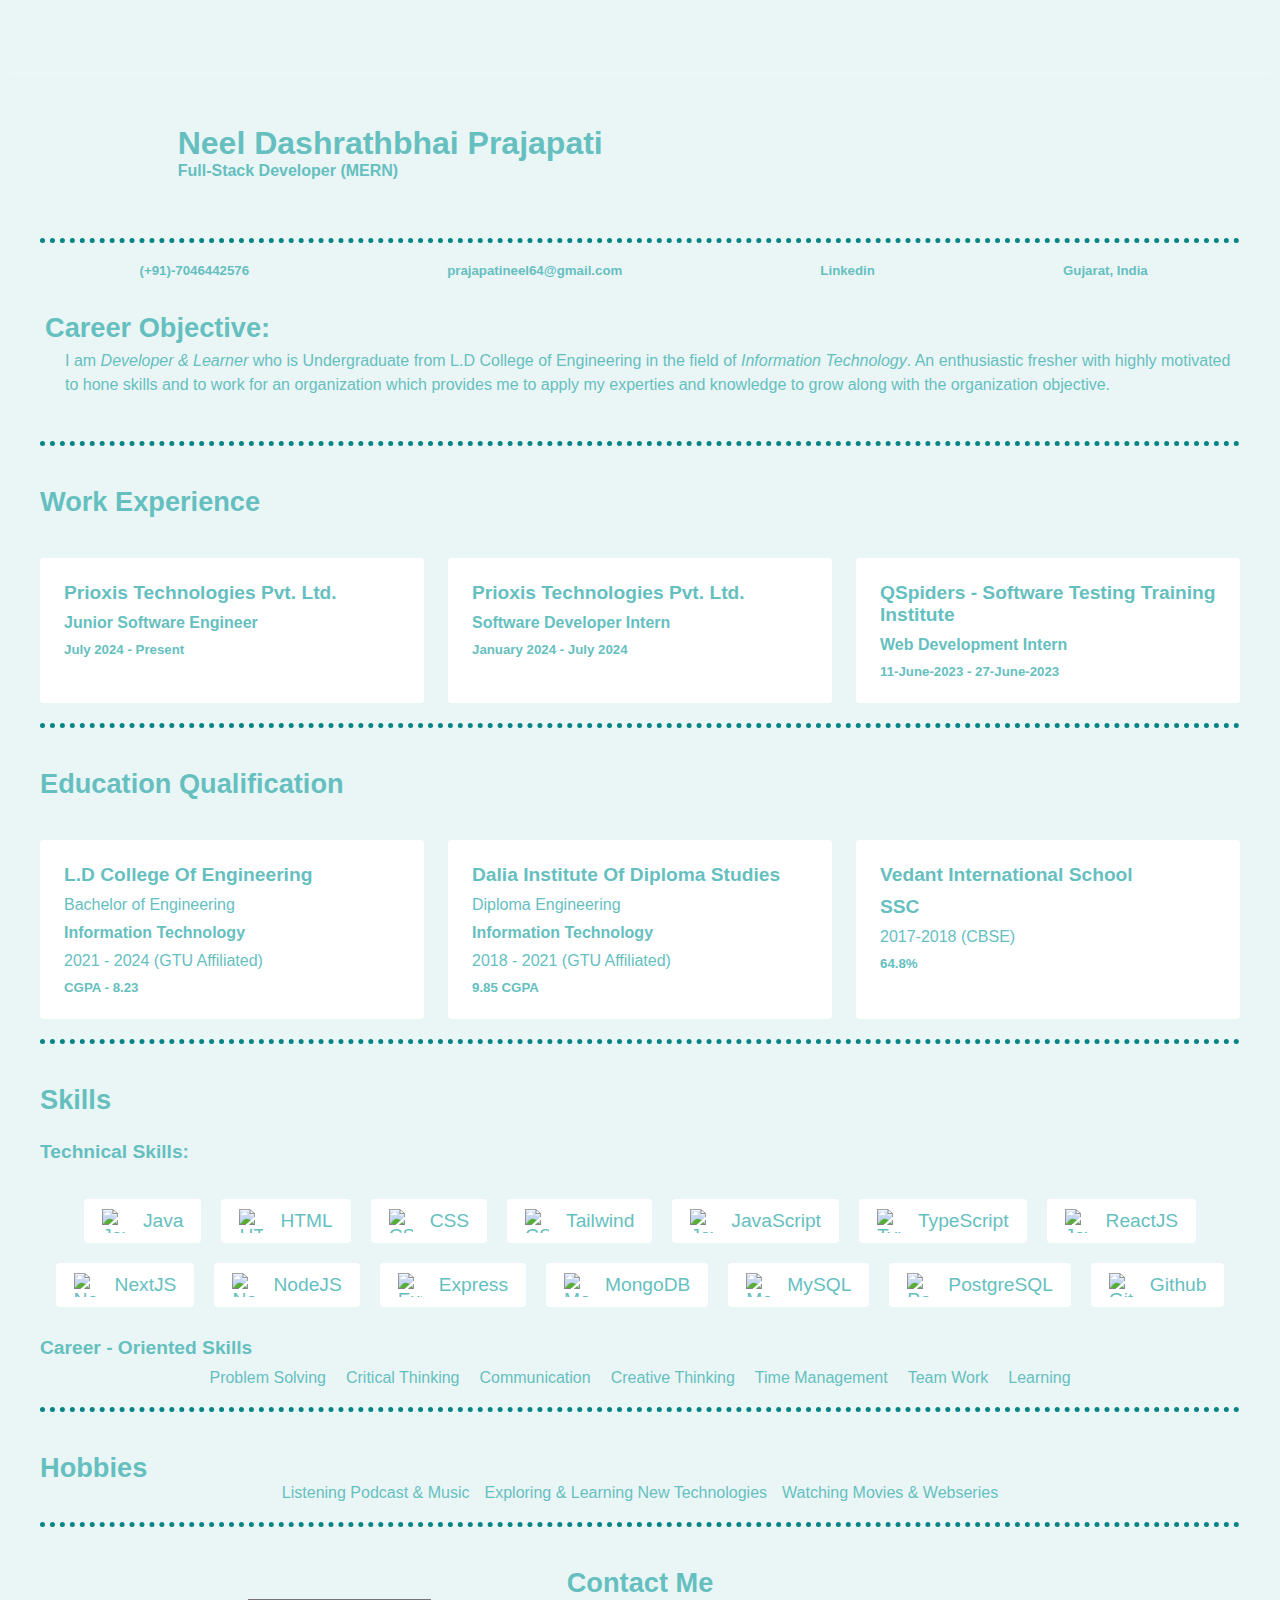
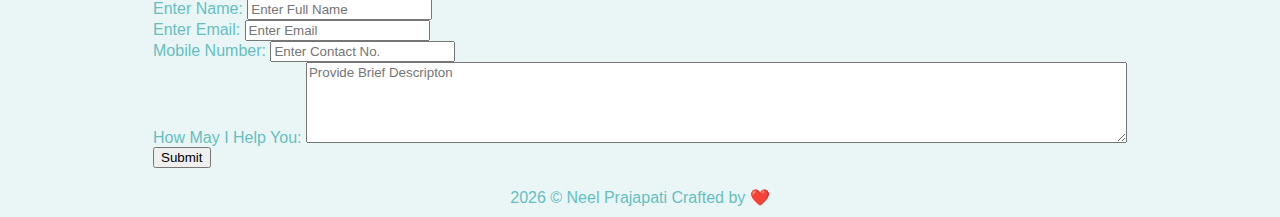
==== commit 3c463a32: "GSAP Added" ====
--- a/index.html
+++ b/index.html
@@ -28,10 +28,11 @@
     <link href="https://fonts.googleapis.com/css?family=Space+Mono" rel="stylesheet">
     <link href="https://fonts.googleapis.com/css?family=Kaushan+Script" rel="stylesheet">
 
-
-    <link rel="stylesheet" href="/css/index.css">
-    <link rel="stylesheet" href="/css/logo.css">
-    <link rel="stylesheet" href="/css/footer.css">
+    <link rel="stylesheet" href="./css/style.css">
+    <link rel="stylesheet" href="./css/logo.css">
+    <link rel="stylesheet" href="./css/contact.css">
+    <link rel="stylesheet" href="./css/footer.css">    
+    <script src="./script/script.js" defer></script>
 
     <link rel="stylesheet" href="https://cdnjs.cloudflare.com/ajax/libs/font-awesome/6.2.1/css/all.min.css"
         integrity="sha512-MV7K8+y+gLIBoVD59lQIYicR65iaqukzvf/nwasF0nqhPay5w/9lJmVM2hMDcnK1OnMGCdVK+iQrJ7lzPJQd1w=="
@@ -83,7 +84,11 @@
         <div class="details">
             <div class="page-width">   
                 <div class="personal-detail">
-                    <h5 class="personal-item"><i class="fa-solid fa-mobile-button"></i>&nbsp;&nbsp;(+91)-7046442576</h5>
+                    <a href="tel:+917046442576" style="text-decoration: none; color: inherit;">
+                        <h5 class="personal-item">
+                            <i class="fa-solid fa-mobile-button"></i>&nbsp;&nbsp;(+91)-7046442576
+                        </h5>
+                    </a>
                     <h5 class="personal-item"><i class="fa-solid fa-envelope"></i>&nbsp;prajapatineel64@gmail.com</h5>
                     <h5 class="personal-item"><i class="fa-solid fa-link"></i>&nbsp;<a
                         href="https://www.linkedin.com/in/neel-prajapati-590375259/" target="_blank">Linkedin</a></h5>
@@ -96,19 +101,12 @@
             <div class="page-width">
                 <div class="career">
                     <h2>Career Objective:</h2>
-                    <p>I am<em> Developer & Student </em> pursuing Bachelor's at L.D College of Engineering in the field of
-                        <em>Information Technology</em>. An enthusiastic fresher with highly motivated leadership skills. Eager
-                        to
-                        learn
-                        new technologies and methodologies. To work for an organization which provides me to improve my skills
-                        and
-                        knowledge to growth along with the organization objective.
+                    <p>I am<em> Developer & Learner </em> who is Undergraduate from L.D College of Engineering in the field of <em>Information Technology</em>. An enthusiastic fresher with highly motivated to hone skills and to work for an organization which provides me to apply my experties and knowledge to grow along with the organization objective.
                     </p><br>
                 </div>
                 <hr>
             </div>
         </div>
-
 
         <div class="experience" id="experience">
             <div class="page-width">
@@ -168,7 +166,6 @@
 
             </div>
         </div>
-
 
         <div class="skills" id="skills">
             <div class="page-width">
@@ -230,7 +227,6 @@
             </div>
         </div>
 
-
         <div class="hobbies">
             <div class="page-width">
                 <div class="hobbie-container">
@@ -268,7 +264,7 @@
                         </div>
                         <div class="input-control">
                             <label for="reason">How May I Help You: </label>
-                            <textarea type="text" name="brief-description" placeholder="Provide Brief Descripton" cols="100" rows="5"></textarea>
+                            <textarea class="text-box-control" type="text" name="brief-description" placeholder="Provide Brief Descripton" cols="100" rows="5"></textarea>
                         </div>
 
                         <button type=submit class="btn">Submit</button>
@@ -286,5 +282,7 @@
         </div>
     </footer>
 
+    <script src="https://cdnjs.cloudflare.com/ajax/libs/gsap/3.12.5/gsap.min.js" integrity="sha512-7eHRwcbYkK4d9g/6tD/mhkf++eoTHwpNM9woBxtPUBWm67zeAfFC+HrdoE2GanKeocly/VxeLvIqwvCdk7qScg==" crossorigin="anonymous" referrerpolicy="no-referrer"></script>
+
 </body>
 </html>--- a/css/style.css
+++ b/css/style.css
@@ -0,0 +1,458 @@
+* {
+  font-family: 'Trebuchet MS', 'Lucida Sans Unicode', 'Lucida Grande', 'Lucida Sans', Arial, sans-serif;
+  box-sizing: border-box;
+}
+
+@font-face {
+  font-family: ChineseHiromi;
+  src: url("/fonts/HIROMISAKE.ttf") format("truetype");
+
+  font-family: ChineseScript;
+  src: url("/fonts/Khiara\ Script.otf") format("woff2");
+
+  font-family: ChineseItache;
+  src: url("/fonts/Zenzai\ Itache.ttf") format("truetype");
+}
+
+body {
+  color: #66bfbf;
+  padding: 0;
+  margin: 0;
+  background-color: #eaf6f6;
+  overflow-x: hidden;
+}
+
+html {
+  scroll-behavior: smooth;
+  scroll-padding-top: 80px;
+}
+
+img {
+  max-width: 100%;
+  vertical-align: middle;
+}
+
+.page-width {
+  max-width: 1240px;
+  width: 100%;
+  margin: 0 auto;
+  padding: 0 20px;
+}
+
+h1,
+h2,
+h3,
+h4,
+h5,
+h6, p{
+  margin: 0;
+  padding: 0;
+}
+
+h2 {
+  font-size: 1.7rem;
+}
+
+h3 {
+  font-size: 1.2rem;
+}
+
+a {
+  color: inherit;
+  text-decoration: none;
+}
+
+ul {
+  padding: 0;
+  margin: 0;
+  list-style: none;
+}
+
+#main {
+  position: relative;
+  z-index: 10;
+}
+
+nav {
+  position: fixed;
+  top: -50px;
+  left: 0;
+  width: 100%;
+  z-index: 1000;
+  backdrop-filter: blur(10px);
+  /* background-color: rgba(255, 255, 255, 0.1); */
+  box-shadow: 0 4px 10px rgba(255, 253, 253, 0.1); 
+} 
+
+nav .nav-list {
+  padding: 1vw 1vw 1vw 0;
+  width: 100%;
+  display: flex;
+  align-items: center;
+  position: relative;
+  z-index: 100;
+  justify-content: flex-end;
+}
+
+.nav-list {
+  display: flex;
+  align-items: center;
+  gap: 1vw;
+}
+
+.nav-list h4 {
+  padding: 10px;
+  border: 1px solid #048484;
+  border-radius: 50px;
+  transition: all ease 0.4s;
+  position: relative;
+  overflow: hidden;
+  margin: 0.2rem;
+  font-size: 15px;
+}
+
+.nav-list h4::after {
+  position: absolute;
+  content: "";
+  height: 100%;
+  width: 100%;
+  background-color: #048484;
+  left: 0;
+  bottom: -100%;
+  border-radius: 50%;
+  transition: all ease 0.4s;
+}
+
+.nav-list h4:hover::after {
+  bottom: 0;
+  border-radius: 0;
+}
+
+.nav-list h4 a {
+  text-decoration: none;
+  color: #048484;
+  position: relative;
+  z-index: 9;
+}
+
+.nav-list h4:hover a {
+  color: #fff;
+}
+
+.nav-list h4.active {
+  background-color: #048484; /* Background green for active */
+}
+
+.nav-list h4.active a {
+
+  color: white; /* Text color white for active */
+}
+
+.intro {
+  margin: 80px -8px 15px -8px;
+  padding: 10px;
+  display: flex;
+  width: 100%;
+}
+
+.profile {
+  max-width: 300px;
+  width: 100%;
+  padding-right: 10px;
+  margin-bottom: -4px;
+  position: relative;
+}
+
+.profile_pic {
+  margin-left: 7px;
+}
+.sub-intro {
+  margin-top: 3%;
+  margin-left: 20px;
+}
+
+.code_gif {
+  margin-top: 11%;
+  margin-left: 32%;
+  width: 20%;
+  height: 150px;
+  position: relative;
+}
+
+#code {
+  position: absolute;
+  left: 0;
+  animation-name: enter;
+  animation-duration: 2s;
+  animation-timing-function: linear;
+}
+
+@keyframes enter {
+  from {
+    left: 100%;
+  }
+  to {
+    left: 0%;
+  }
+}
+
+hr {
+  border-style: none;
+  border-top-style: dotted;
+  border-color: #048484;
+  border-width: 5px;
+  width: 100%;
+  margin: 20px 0 10px 0;
+}
+
+.mx {
+  margin-left: 150px;
+}
+
+.mx-10 {
+  margin-left: 5px;
+}
+
+.personal-detail {
+  display: flex;
+  align-items: center;
+  justify-content: space-around;
+}
+.details {
+  margin-top: 20px;
+}
+
+.career-objective {
+  margin-top: 30px;
+}
+
+.career {
+  margin: 10px 5px 5px 5px;
+  max-width: 100%;
+  line-height: 1.5;
+}
+
+.career p {
+  margin-left: 20px;
+}
+
+.education,
+.experience {
+  margin-top: 40px;
+}
+
+.qualification,
+.work-experience {
+  margin-top: 40px;
+  display: grid;
+  grid-template-columns: repeat(3, 1fr);
+  gap: 24px;
+}
+
+.qualification .qualification-data,
+.experience .work-experience-data {
+  padding: 24px;
+  border-radius: 4px;
+  background: #ffffff;
+  display: flex;
+  gap: 10px;
+  justify-content: flex-start;
+  flex-direction: column;
+}
+
+.skills {
+  margin-top: 40px;
+}
+
+.technical {
+  margin-top: 25px;
+}
+
+.career-oriented {
+  margin-top: 30px;
+}
+
+.career-oriented h3 {
+  display: block;
+}
+
+.career-skills {
+  margin-top: 10px;
+  display: flex;
+  align-items: center;
+  justify-content: center;
+  gap: 20px;
+}
+
+.checked {
+  padding: 2px;
+}
+
+#mongo {
+  height: 16px;
+  width: 17px;
+}
+
+.col-2 {
+  margin-top: -44px;
+}
+
+.skills-container-inner {
+  width: 100%;
+  display: flex;
+  gap: 20px;
+  flex-wrap: wrap;
+  justify-content: center;
+}
+
+.skill-item {
+  width: max-content;
+  padding: 10px 18px;
+  background-color: #fff;
+  display: flex;
+  align-items: center;
+  gap: 12px;
+  border-radius: 4px;
+  font-size: 1.2em;
+  font-family: sans-serif;
+  font-weight: 450;
+  justify-content: center;
+}
+
+.skill-item:hover {
+  transform: translateY(-5px);
+}
+
+.skill-item img {
+  width: 24px;
+  height: 24px;
+  vertical-align: middle;
+  margin-right: 5px;
+}
+
+.hobbies {
+  margin-top: 40px;
+}
+
+.hobbie-container ul {
+  display: flex;
+  align-items: center;
+  justify-content: center;
+  gap: 15px;
+}
+
+.text-box-control {
+  resize: vertical;
+  max-height: 200px;
+  min-height: 50px;
+}
+
+footer {
+  margin-top: 40px;
+}
+
+@media (max-width: 1240px) {}
+
+@media (max-width: 1199px) {}
+
+@media (max-width: 989px) {
+  .intro {
+    display: block;
+    text-align: center;
+  }
+  .profile {
+    margin: 0 auto 10px;
+  }
+  .code_gif {
+    margin-left: 0;
+    width: 40%;
+  }
+  .career-skills {
+    margin-top: 20px;
+    display: grid;
+    grid-template-columns: repeat(2, 1fr);
+    text-align: center;
+  }
+
+  .qualification, .work-experience {
+    grid-template-columns: 1fr;
+  }
+  .skills-container-inner {
+    justify-content: flex-start;
+  }
+
+  .hobbie-container ul {
+    margin-top: 20px;
+    display: grid;
+    grid-template-columns: repeat(2, 1fr);
+    text-align: center;
+  }
+}
+
+@media (max-width: 767px) {
+  .nav-list h4 {
+    font-size: 12px;
+  }
+  .intro {
+    margin: 60px -8px 10px -8px
+  }
+  hr {
+    margin: 10px 0;
+  }
+  .career p {
+    font-size: small;
+  }
+  .qualification, .work-experience {
+    grid-template-columns: 1fr;
+  }
+  .skill-item {
+    font-size: 1em;
+  }
+  .career-skills , .hobbie-container ul {
+    font-size: 14px;
+  }
+}
+
+@media (max-width: 480px) {
+  .sub-intro h1{
+    margin: 10px 0;
+    white-space: nowrap;
+    font-size: 22px;
+    text-align: center;
+  }
+  .sub-intro h4{
+    font-size: 12px;
+    margin: 10px 0;
+  }
+  h2 {
+    font-size: 1.5rem;
+  }
+  h3 {
+    font-size: 1rem;
+  }
+  .social-icons {
+    justify-content: center;
+  }
+  .personal-detail {
+    display: grid;
+    grid-template-columns: repeat(1, 1fr);
+    gap: 10px;
+    text-align: center;
+  }
+  .sub-intro {
+    margin-top: 2%;
+  }
+  .profile {
+    max-width: 50%;
+  }
+  .code_gif {
+    width: 60%;
+  }
+  .qualification, .work-experience {
+    grid-template-columns: 1fr;
+    gap: 10px;
+  }
+  .skills-container-inner {
+    gap: 10px;
+  }
+}
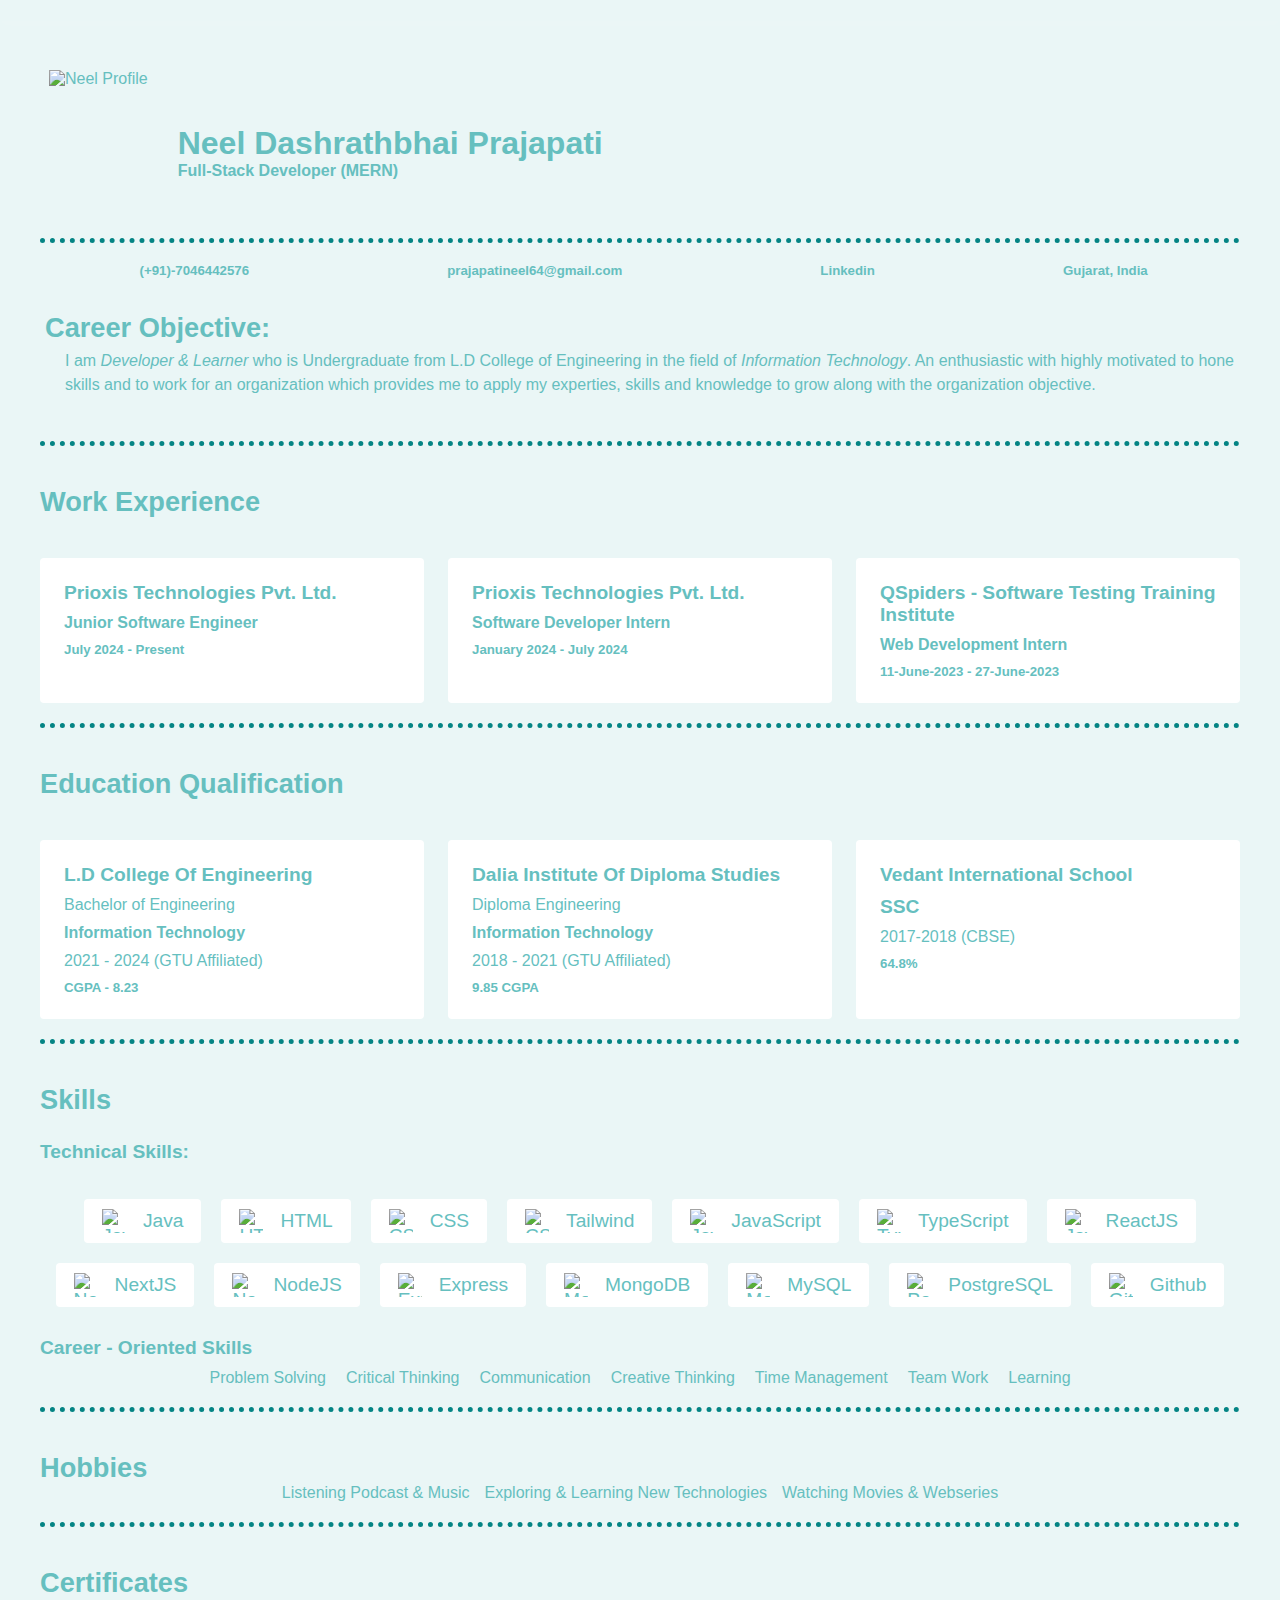
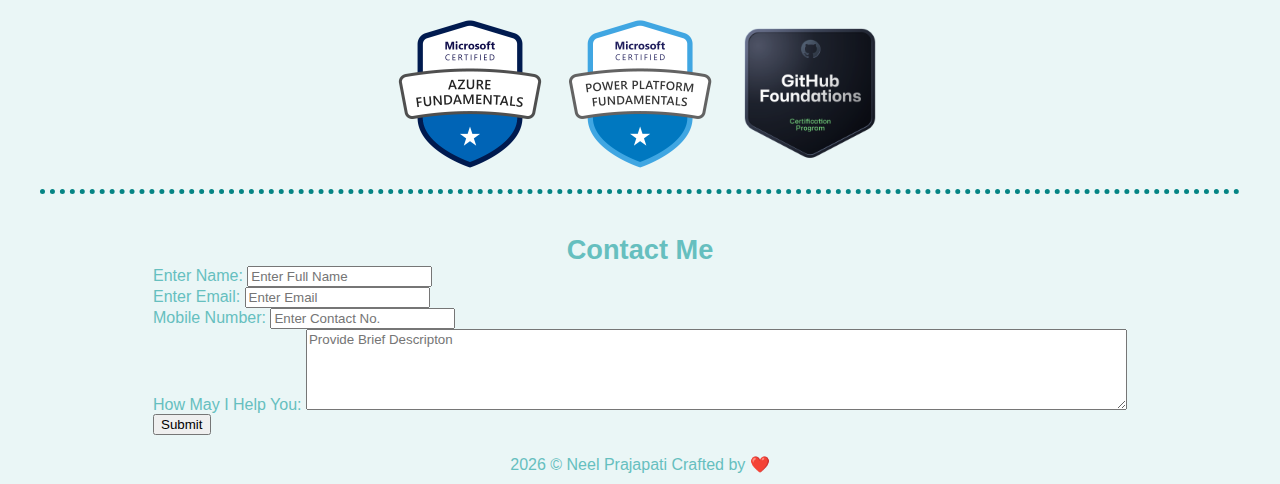
==== commit 28b3035b: "add certification section" ====
--- a/index.html
+++ b/index.html
@@ -8,22 +8,17 @@
     <link rel="shortcut icon" href="images/fav.png" type="image/x-icon">
     <title>Neel's Personal Site</title>
 
-    <link rel="stylesheet" href="./css/contact.css">
-    <script src="./script/script.js" defer></script>
-
     <!-- Facebook and Twitter integration -->
     <meta property="og:title" content="Neel Prajapati Portfolio" />
-    <meta property="og:image" content="/images/user.png" />
-    <meta property="og:url" content="" />
-    <meta property="og:site_name" content="Neel Prajapati Tech" />
-    <meta property="og:description" content="Myself Neel Prajapati and I am a Full-Stack Web Developer" />
+    <meta property="og:image" content="./images/profile.png"/>
+    <meta property="og:url" content="https://Neel1292.github.io" />
+    <meta property="og:site_name" content="Neel Prajapati Portfolio" />
+    <meta property="og:description" content="Myself Neel Prajapati and I am a Full-Stack Web Developer (MERN) you are feel free to ask whatever." />
     <meta name="twitter:title" content="Neel Prajapti" />
-    <meta name="twitter:image" content="" />
-    <meta name="twitter:url" content="" />
-    <meta name="twitter:card" content="" />
-
-    <!-- Skills style  -->
-    <link rel="stylesheet" href="css/skills.css">
+    <meta name="twitter:image" content="./images/profile.png" />
+    <meta name="twitter:url" content="https://www.linkedin.com/in/neel-prajapati-590375259/" />
+    <meta name="twitter:card" content="Neel's Portfolio Website" />
+
 
     <link href="https://fonts.googleapis.com/css?family=Space+Mono" rel="stylesheet">
     <link href="https://fonts.googleapis.com/css?family=Kaushan+Script" rel="stylesheet">
@@ -61,7 +56,7 @@
             <div class="page-width">  
                 <div class="intro">
                     <div class="profile_pic">
-                        <img class="profile" src="/images/profile.png" alt="Neel Profile">
+                        <img class="profile" src="./images/profile.png" alt="Neel Profile">
                     </div>
 
                     <div class="sub-intro">
@@ -101,7 +96,7 @@
             <div class="page-width">
                 <div class="career">
                     <h2>Career Objective:</h2>
-                    <p>I am<em> Developer & Learner </em> who is Undergraduate from L.D College of Engineering in the field of <em>Information Technology</em>. An enthusiastic fresher with highly motivated to hone skills and to work for an organization which provides me to apply my experties and knowledge to grow along with the organization objective.
+                    <p>I am<em> Developer & Learner </em> who is Undergraduate from L.D College of Engineering in the field of <em>Information Technology</em>. An enthusiastic with highly motivated to hone skills and to work for an organization which provides me to apply my experties, skills and knowledge to grow along with the organization objective.
                     </p><br>
                 </div>
                 <hr>
@@ -240,6 +235,20 @@
                 <hr>
             </div>
         </div>
+
+        <div class="certificates">
+            <div class="page-width">
+                <div class="certificate-container">
+                    <h2>Certificates</h2>
+                    <div class="certificate">
+                        <span class="certificate-image"><img src="/images/certificate/AZ-900.png" alt="AZ-900 Certificate"></span>
+                        <span class="certificate-image"><img src="/images/certificate/PL-900.png" alt="PL-900 Certificate"></span>
+                        <span class="certificate-image"><img src="/images/certificate/GitHub-Foundation.png" alt="GitHub Foundation"></span>
+                    </div>
+                </div>
+                <hr>
+            </div>
+        </div>
     </div>
 
     <footer id="contact-form">
--- a/css/style.css
+++ b/css/style.css
@@ -39,12 +39,7 @@
   padding: 0 20px;
 }
 
-h1,
-h2,
-h3,
-h4,
-h5,
-h6, p{
+h1, h2, h3, h4, h5, h6, p{
   margin: 0;
   padding: 0;
 }
@@ -80,7 +75,6 @@
   width: 100%;
   z-index: 1000;
   backdrop-filter: blur(10px);
-  /* background-color: rgba(255, 255, 255, 0.1); */
   box-shadow: 0 4px 10px rgba(255, 253, 253, 0.1); 
 } 
 
@@ -140,12 +134,11 @@
 }
 
 .nav-list h4.active {
-  background-color: #048484; /* Background green for active */
+  background-color: #048484;
 }
 
 .nav-list h4.active a {
-
-  color: white; /* Text color white for active */
+  color: white;
 }
 
 .intro {
@@ -341,6 +334,25 @@
   gap: 15px;
 }
 
+.certificates {
+  margin-top: 40px;
+}
+
+.certificate {
+  display: flex;
+  flex-wrap: wrap;
+  gap: 20px;
+  margin-top: 20px;
+  justify-content: center;
+  align-items: center;
+}
+
+.certificate-image {
+  width: 150px;
+  height: 150px;
+  object-fit: contain;
+}
+
 .text-box-control {
   resize: vertical;
   max-height: 200px;
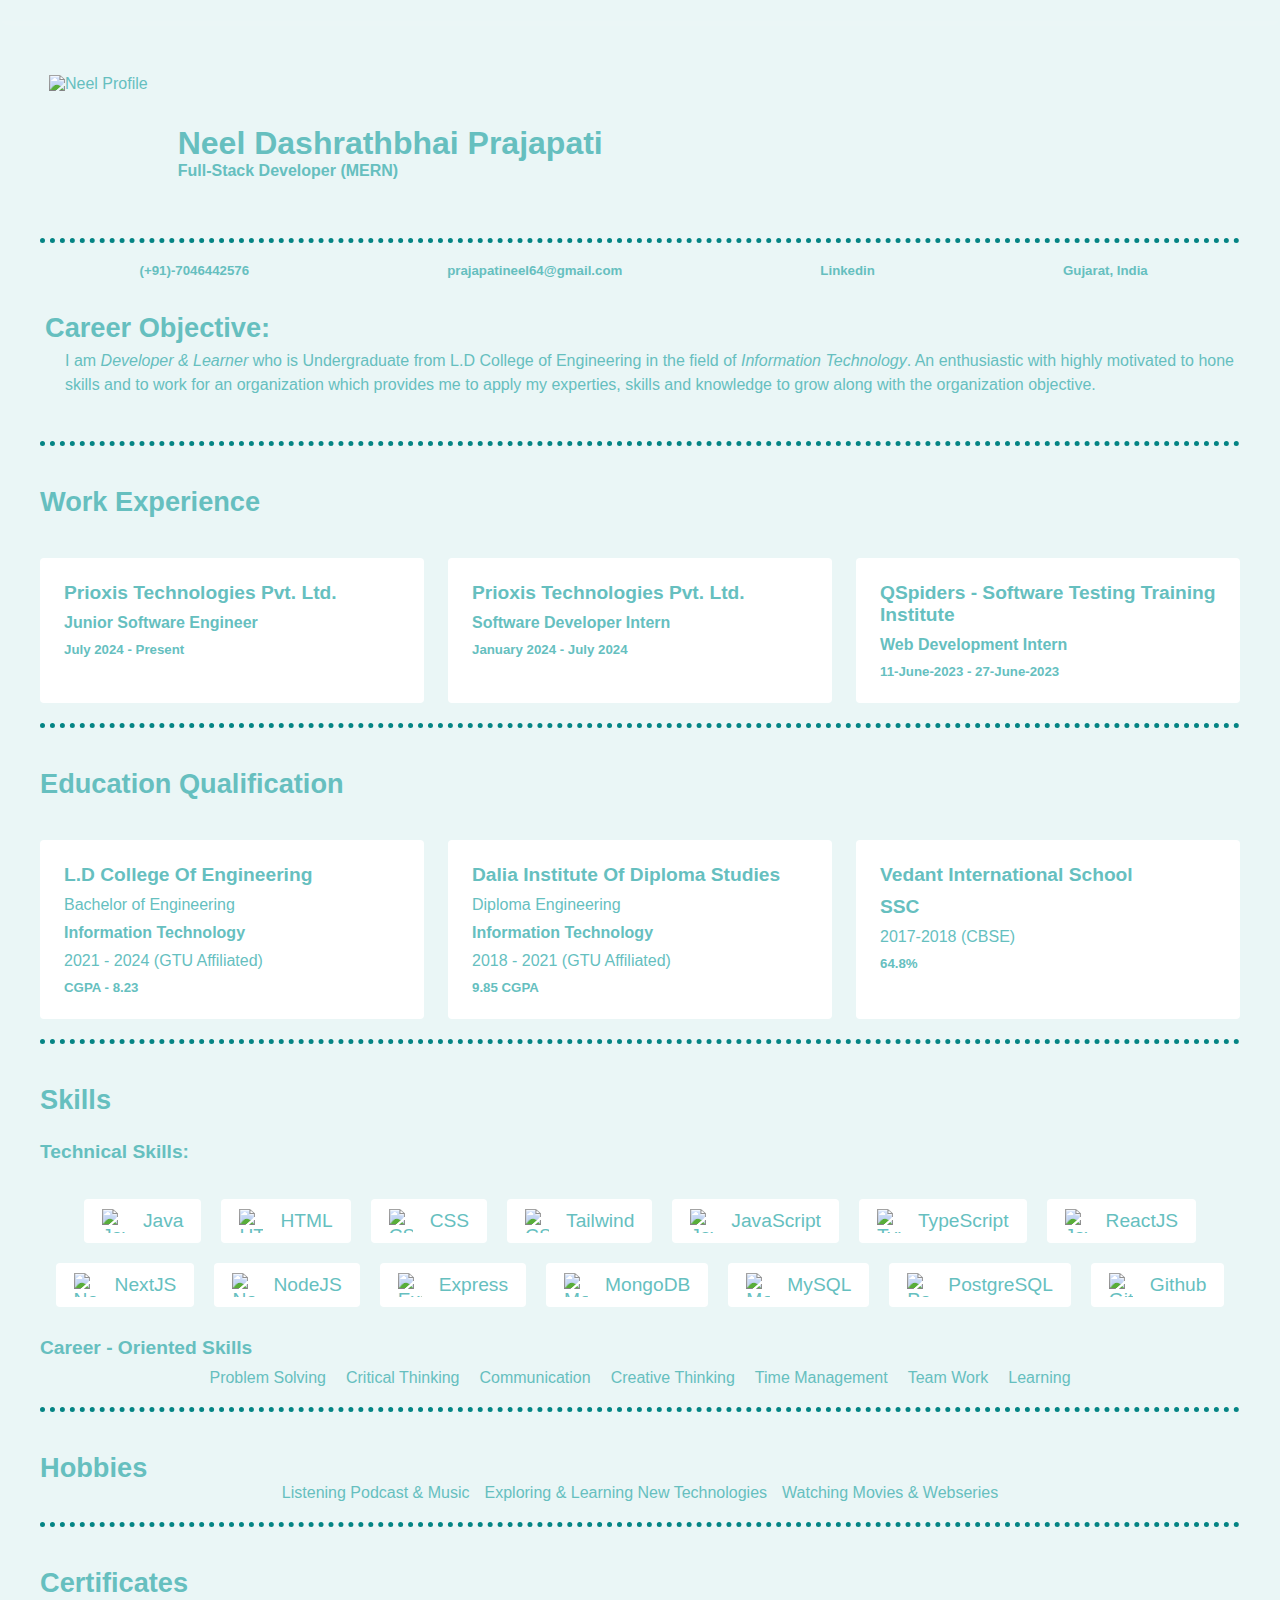
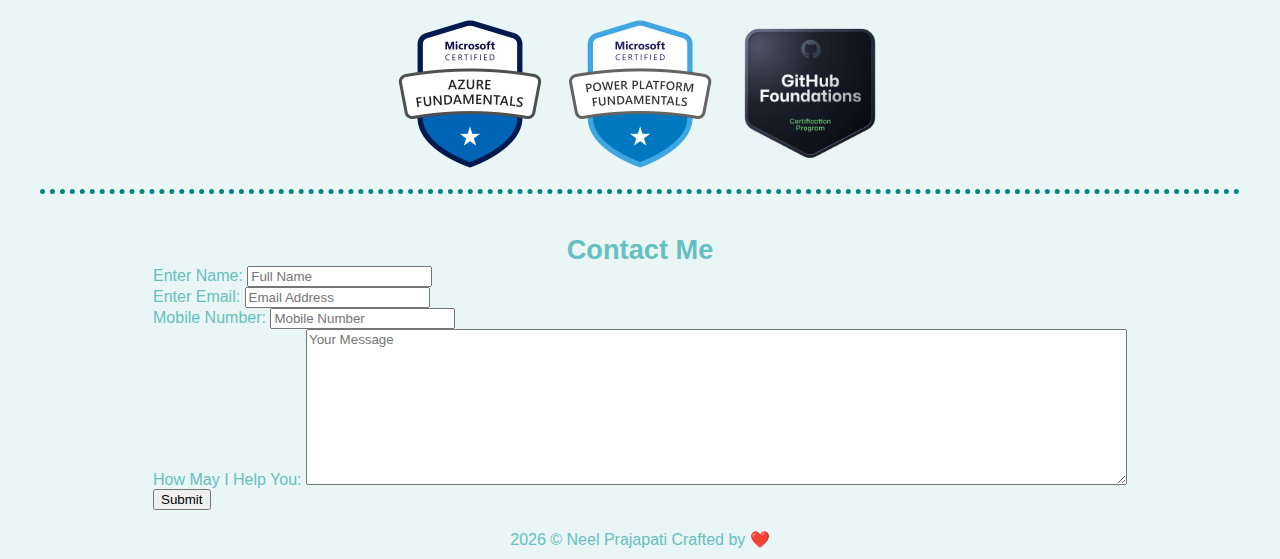
==== commit 4a17c1c1: "Add popup message functionality and enhance contact form validation and email setup" ====
--- a/index.html
+++ b/index.html
@@ -251,29 +251,37 @@
         </div>
     </div>
 
+    <!-- Popup Message -->
+    <div id="popup" class="popup">
+        <div class="popup-content">
+            <p id="popup-message"></p>
+            <!-- <span class="close-btn" onclick="closePopup()">&times;</span> -->
+        </div>
+    </div>
+
     <footer id="contact-form">
         <div class="page-width">
             <div class="footer"> 
                 <div class="footer-left">
-                    <form class="form" action="mailto: prajapatineel64@gmail.com" method="post" enctype="text/plain">
+                    <form id="contact-form" class="form" method="post" enctype="text/plain">
 
                         <h2 style="text-align: center;">Contact Me</h2>
                     
                         <div class="input-control">
-                            <label for="cname">Enter Name: </label>
-                            <input type="text" name="Name: " placeholder="Enter Full Name" required>
+                            <label for="name">Enter Name: </label>
+                            <input type="text" placeholder="Full Name" name="name" id="name" required>
                         </div>
                         <div class="input-control">
-                            <label for="cemail">Enter Email: </label>
-                            <input type="email" name="Email: " placeholder="Enter Email" required>
+                            <label for="email">Enter Email: </label>
+                            <input type="email" placeholder="Email Address" name="email" id="email" required>
                         </div>
                         <div class="input-control">
-                            <label for="cno">Mobile Number: </label>
-                            <input type="tel" name="Mobile Number: " placeholder="Enter Contact No." maxlength="10" required>
+                            <label for="number">Mobile Number: </label>
+                            <input type="tel" placeholder="Mobile Number" name="number" id="number" minlength="10" maxlength="10" required>
                         </div>
                         <div class="input-control">
                             <label for="reason">How May I Help You: </label>
-                            <textarea class="text-box-control" type="text" name="brief-description" placeholder="Provide Brief Descripton" cols="100" rows="5"></textarea>
+                            <textarea name="message" id="message" cols="100" rows="10" placeholder="Your Message" required></textarea>
                         </div>
 
                         <button type=submit class="btn">Submit</button>
--- a/css/style.css
+++ b/css/style.css
@@ -359,6 +359,36 @@
   min-height: 50px;
 }
 
+/* Popup Container */
+#popup {
+  display: block;
+}
+  
+.popup {
+  position: fixed;
+  top: 20px; 
+  right: 20px;
+  /* bottom: 20px;
+  left: 50%;
+  transform: translateX(-50%); */
+  background: #28a745;
+  color: white;
+  padding: 15px 20px;
+  border-radius: 8px;
+  font-size: 16px;
+  box-shadow: 0 4px 8px rgba(0, 0, 0, 0.2);
+  z-index: 1000;
+  min-width: 250px;
+  max-width: 400px;
+  text-align: center;
+  display: flex;
+  align-items: center;
+  justify-content: space-between;
+  gap: 10px;
+  opacity: 0;
+  animation: slideLeft 1s ease forwards;
+}
+
 footer {
   margin-top: 40px;
 }
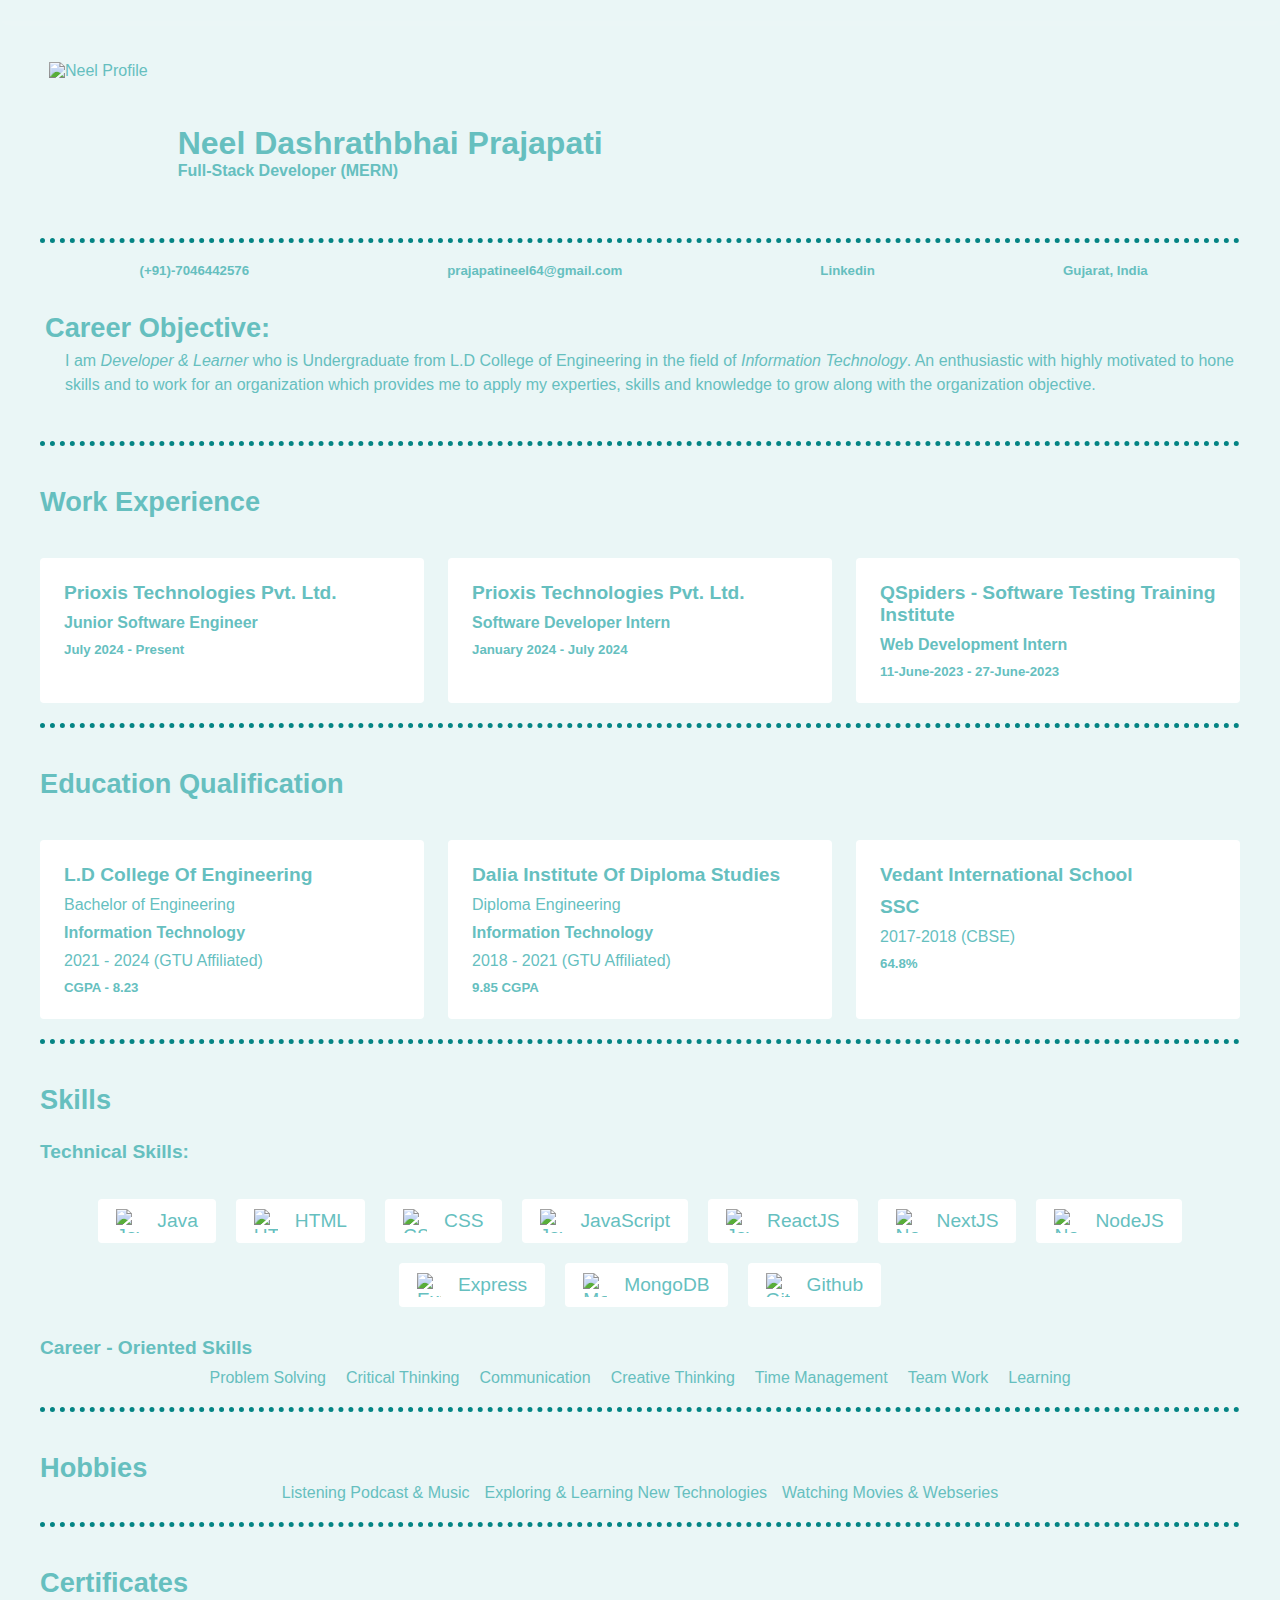
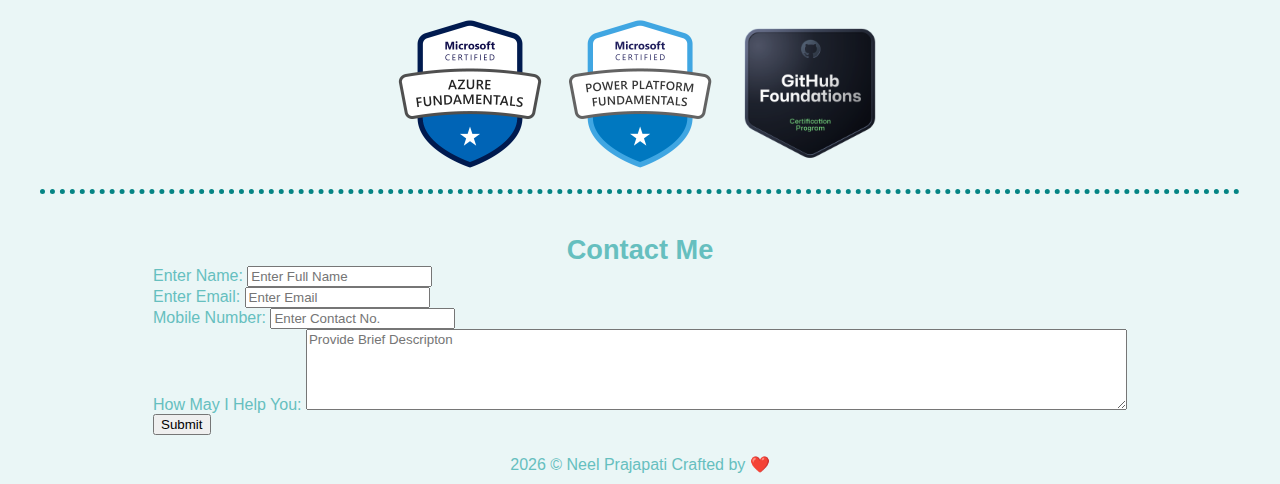
==== commit 661f3a8d: "Skills and CSS changes" ====
--- a/index.html
+++ b/index.html
@@ -172,14 +172,14 @@
                         <div class="skill-item"><img src="/images/skills/java.svg" alt="Java">Java</div>
                         <div class="skill-item"><img src="/images/skills/html.svg" alt="HTML">HTML</div>
                         <div class="skill-item"><img src="/images/skills/css.svg" alt="CSS">CSS</div>
-                        <div class="skill-item"><img
+                        <!-- <div class="skill-item"><img
                                 src="https://cdn.jsdelivr.net/gh/devicons/devicon/icons/tailwindcss/tailwindcss-original.svg"
-                                alt="CSS">Tailwind</div>
+                                alt="CSS">Tailwind</div> -->
                         <div class="skill-item"><img src="/images/skills/javascript.svg" alt="JavaScript">JavaScript
                         </div>
-                        <div class="skill-item"><img
+                        <!-- <div class="skill-item"><img
                                 src="https://cdn.jsdelivr.net/gh/devicons/devicon/icons/typescript/typescript-original.svg"
-                                alt="TypeScript">TypeScript</div>
+                                alt="TypeScript">TypeScript</div> -->
                         <div class="skill-item"><img
                                 src="https://cdn.jsdelivr.net/gh/devicons/devicon/icons/react/react-original.svg"
                                 alt="JavaScript">ReactJS</div>
@@ -196,11 +196,11 @@
                             <img src="https://cdn.jsdelivr.net/gh/devicons/devicon/icons/mongodb/mongodb-original.svg"
                                 alt="MongoDB">MongoDB
                         </div>
-                        <div class="skill-item">
+                        <!-- <div class="skill-item">
                             <img src="https://cdn.jsdelivr.net/gh/devicons/devicon/icons/mysql/mysql-original.svg"
                                 alt="MongoDB">MySQL
-                        </div>
-                        <div class="skill-item"><img src="/images/skills/postgresql.svg" alt="PostgreSQL">PostgreSQL</div>
+                        </div> -->
+                        <!-- <div class="skill-item"><img src="/images/skills/postgresql.svg" alt="PostgreSQL">PostgreSQL</div> -->
                         <div class="skill-item"><img src="/images/skills/github.svg" alt="Github">Github</div>
                     </div>
                 </div>
@@ -251,37 +251,29 @@
         </div>
     </div>
 
-    <!-- Popup Message -->
-    <div id="popup" class="popup">
-        <div class="popup-content">
-            <p id="popup-message"></p>
-            <!-- <span class="close-btn" onclick="closePopup()">&times;</span> -->
-        </div>
-    </div>
-
     <footer id="contact-form">
         <div class="page-width">
             <div class="footer"> 
                 <div class="footer-left">
-                    <form id="contact-form" class="form" method="post" enctype="text/plain">
+                    <form class="form" action="mailto: prajapatineel64@gmail.com" method="post" enctype="text/plain">
 
                         <h2 style="text-align: center;">Contact Me</h2>
                     
                         <div class="input-control">
-                            <label for="name">Enter Name: </label>
-                            <input type="text" placeholder="Full Name" name="name" id="name" required>
-                        </div>
-                        <div class="input-control">
-                            <label for="email">Enter Email: </label>
-                            <input type="email" placeholder="Email Address" name="email" id="email" required>
-                        </div>
-                        <div class="input-control">
-                            <label for="number">Mobile Number: </label>
-                            <input type="tel" placeholder="Mobile Number" name="number" id="number" minlength="10" maxlength="10" required>
+                            <label for="cname">Enter Name: </label>
+                            <input type="text" name="Name: " placeholder="Enter Full Name" required>
+                        </div>
+                        <div class="input-control">
+                            <label for="cemail">Enter Email: </label>
+                            <input type="email" name="Email: " placeholder="Enter Email" required>
+                        </div>
+                        <div class="input-control">
+                            <label for="cno">Mobile Number: </label>
+                            <input type="tel" name="Mobile Number: " placeholder="Enter Contact No." maxlength="10" required>
                         </div>
                         <div class="input-control">
                             <label for="reason">How May I Help You: </label>
-                            <textarea name="message" id="message" cols="100" rows="10" placeholder="Your Message" required></textarea>
+                            <textarea class="text-box-control" type="text" name="brief-description" placeholder="Provide Brief Descripton" cols="100" rows="5"></textarea>
                         </div>
 
                         <button type=submit class="btn">Submit</button>
--- a/css/style.css
+++ b/css/style.css
@@ -251,6 +251,13 @@
   gap: 10px;
   justify-content: flex-start;
   flex-direction: column;
+  transition: 0.5s all ease-in-out;
+}
+
+.qualification .qualification-data:hover,
+.experience .work-experience-data:hover {
+  box-shadow: 10px 4px 10px rgba(0, 0, 0, 0.1);
+  transform: scale(1.10);
 }
 
 .skills {
@@ -310,10 +317,12 @@
   font-family: sans-serif;
   font-weight: 450;
   justify-content: center;
+  transition: 0.5s all ease-in-out;
 }
 
 .skill-item:hover {
   transform: translateY(-5px);
+  box-shadow: 10px 4px 10px rgba(0, 0, 0, 0.1);
 }
 
 .skill-item img {
@@ -351,42 +360,17 @@
   width: 150px;
   height: 150px;
   object-fit: contain;
+  transition: 0.5s all ease-in-out;
+}
+
+.certificate-image:hover {
+  transform: scale(1.10);
 }
 
 .text-box-control {
   resize: vertical;
   max-height: 200px;
   min-height: 50px;
-}
-
-/* Popup Container */
-#popup {
-  display: block;
-}
-  
-.popup {
-  position: fixed;
-  top: 20px; 
-  right: 20px;
-  /* bottom: 20px;
-  left: 50%;
-  transform: translateX(-50%); */
-  background: #28a745;
-  color: white;
-  padding: 15px 20px;
-  border-radius: 8px;
-  font-size: 16px;
-  box-shadow: 0 4px 8px rgba(0, 0, 0, 0.2);
-  z-index: 1000;
-  min-width: 250px;
-  max-width: 400px;
-  text-align: center;
-  display: flex;
-  align-items: center;
-  justify-content: space-between;
-  gap: 10px;
-  opacity: 0;
-  animation: slideLeft 1s ease forwards;
 }
 
 footer {
@@ -490,6 +474,12 @@
   .code_gif {
     width: 60%;
   }
+
+  .qualification .qualification-data:hover,
+  .experience .work-experience-data:hover {
+    transform: scale(1.05);
+  }
+
   .qualification, .work-experience {
     grid-template-columns: 1fr;
     gap: 10px;
